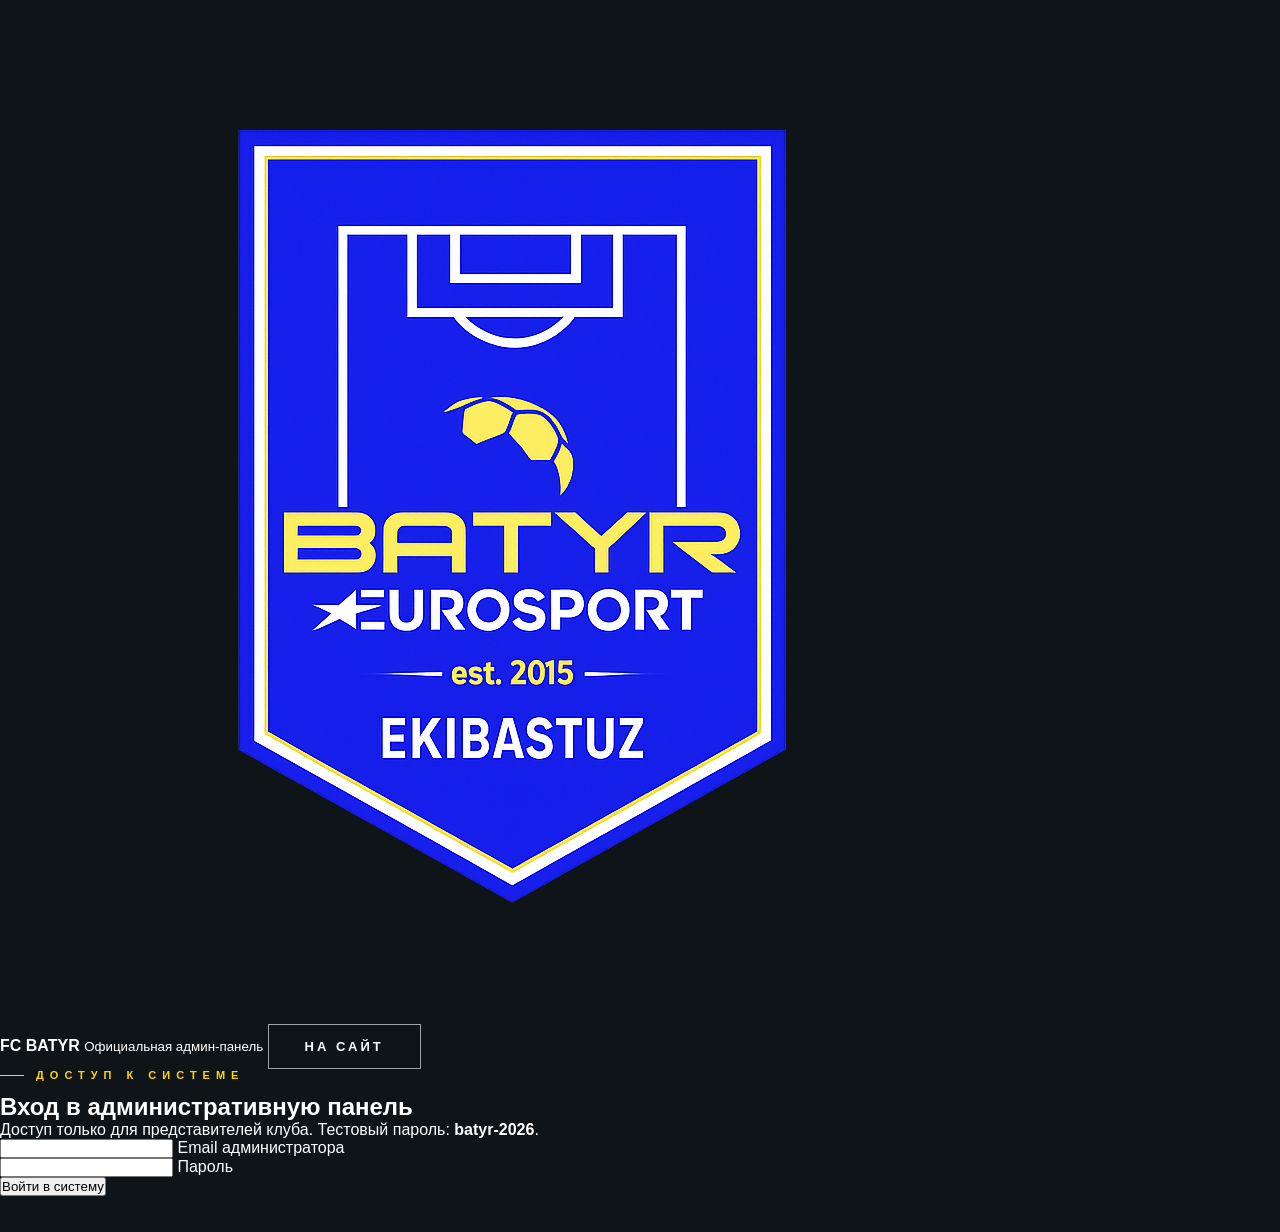
==== admin.html @ 2724ebb9 "Initial commit: FC Batyr website with improved design and admin panel - Added hero section with team" ====
<!DOCTYPE html>
<html lang="ru">
<head>
    <meta charset="UTF-8">
    <meta name="viewport" content="width=device-width, initial-scale=1.0">
    <title>Админ-панель | FC Batyr</title>
    <meta name="robots" content="noindex, nofollow">
    <link rel="preconnect" href="https://fonts.googleapis.com">
    <link rel="preconnect" href="https://fonts.gstatic.com" crossorigin>
    <link href="https://fonts.googleapis.com/css2?family=Inter:wght@400;500;600;700;800&family=Oswald:wght@400;500;600;700&display=swap" rel="stylesheet">
    <link rel="stylesheet" href="style.css">
    <script defer src="app.js"></script>
</head>
<body class="admin-page">
    <header class="admin-top">
        <div class="container admin-top-inner">
            <a class="brand" href="index.html">
                <img class="brand-logo" src="img/logo.png" alt="FC Batyr">
                <span class="brand-text">
                    <strong>FC BATYR</strong>
                    <small>Официальная админ-панель</small>
                </span>
            </a>
            <a class="btn btn-ghost btn-small" href="index.html">На сайт</a>
        </div>
    </header>

    <main class="container admin-shell">
        <section class="panel-card admin-login-card" id="admin-login-block">
            <p class="eyebrow">Доступ к системе</p>
            <h1>Вход в административную панель</h1>
            <p class="muted">Доступ только для представителей клуба. Тестовый пароль: <strong>batyr-2026</strong>.</p>
            <form id="admin-login-form" class="admin-form admin-form--auth">
                <div class="field-floating">
                    <input type="email" id="admin-email" required placeholder=" " autocomplete="email">
                    <label for="admin-email">Email администратора</label>
                    <span class="field-floating__icon" aria-hidden="true"></span>
                </div>
                <div class="field-floating">
                    <input type="password" id="admin-password" required placeholder=" " autocomplete="current-password">
                    <label for="admin-password">Пароль</label>
                </div>
                <button class="btn btn-primary" type="submit">Войти в систему</button>
                <p class="form-status is-error" id="admin-login-error" role="alert"></p>
            </form>
        </section>

        <section id="admin-panel" hidden>
            <div class="panel-card">
                <div class="admin-top-inner">
                    <div>
                        <p class="eyebrow">Управление контентом</p>
                        <h2>Панель управления FC Batyr</h2>
                    </div>
                    <button type="button" class="btn btn-ghost btn-small" id="admin-logout">Выйти</button>
                </div>

                <div class="admin-tabs" role="tablist" aria-label="Разделы панели">
                    <button class="admin-tab is-active" type="button" data-tab-target="tab-club">Клуб</button>
                    <button class="admin-tab" type="button" data-tab-target="tab-coaches">Тренеры</button>
                    <button class="admin-tab" type="button" data-tab-target="tab-trainings">Тренировки</button>
                    <button class="admin-tab" type="button" data-tab-target="tab-messages">Заявки</button>
                </div>
            </div>

            <section id="tab-club" class="admin-tab-panel panel-card">
                <h3>Контент официального сайта</h3>
                <form id="club-form" class="admin-form">
                    <label>
                        Тег в hero
                        <input type="text" name="heroTag" required>
                    </label>
                    <label>
                        Заголовок hero
                        <input type="text" name="heroTitle" required>
                    </label>
                    <label>
                        Подзаголовок hero
                        <textarea name="heroSubtitle" rows="3" required></textarea>
                    </label>
                    <label>
                        Описание клуба
                        <textarea name="clubDescription" rows="4" required></textarea>
                    </label>
                    <label>
                        Телефон
                        <input type="text" name="phone" required>
                    </label>
                    <label>
                        Email
                        <input type="email" name="email" required>
                    </label>
                    <label>
                        Адрес
                        <input type="text" name="address" required>
                    </label>
                    <div class="admin-actions">
                        <button class="btn btn-primary" type="submit">Сохранить изменения</button>
                        <button class="btn btn-danger" id="reset-defaults" type="button">Сбросить к базовым данным</button>
                    </div>
                    <p class="form-status" id="admin-status-club"></p>
                </form>
            </section>

            <section id="tab-coaches" class="admin-tab-panel panel-card" hidden>
                <h3>Управление тренерским штабом</h3>
                <form id="coach-form" class="admin-form">
                    <label>
                        Имя
                        <input type="text" name="name" required>
                    </label>
                    <label>
                        Должность
                        <input type="text" name="role" placeholder="Главный тренер U14">
                    </label>
                    <label>
                        Опыт
                        <input type="text" name="experience" placeholder="Опыт: 9 лет">
                    </label>
                    <label>
                        Лицензия
                        <input type="text" name="license" placeholder="Лицензия: UEFA C">
                    </label>
                    <label>
                        Специализация
                        <input type="text" name="focus" placeholder="Направление: тактическая подготовка">
                    </label>
                    <button class="btn btn-primary" type="submit">Добавить тренера</button>
                    <p class="form-status" id="admin-status-coach"></p>
                </form>
                <div class="admin-list" id="admin-coaches-list"></div>
            </section>

            <section id="tab-trainings" class="admin-tab-panel panel-card" hidden>
                <h3>Управление тренировочными группами</h3>
                <form id="training-form" class="admin-form">
                    <label>
                        Название группы
                        <input type="text" name="title" required>
                    </label>
                    <label>
                        Возраст
                        <input type="text" name="age" placeholder="12-14 лет">
                    </label>
                    <label>
                        Дни
                        <input type="text" name="days" placeholder="Пн / Ср / Пт">
                    </label>
                    <label>
                        Время
                        <input type="text" name="time" placeholder="18:00 - 19:30">
                    </label>
                    <label>
                        Локация
                        <input type="text" name="location" placeholder="Спорткомплекс FC Batyr">
                    </label>
                    <label>
                        Комментарий
                        <input type="text" name="note" placeholder="Цель цикла, акцент или формат">
                    </label>
                    <button class="btn btn-primary" type="submit">Добавить тренировку</button>
                    <p class="form-status" id="admin-status-training"></p>
                </form>
                <div class="admin-list" id="admin-trainings-list"></div>
            </section>

            <section id="tab-messages" class="admin-tab-panel panel-card" hidden>
                <div class="admin-top-inner">
                    <h3>Входящие заявки</h3>
                    <button class="btn btn-danger btn-small" id="clear-messages" type="button">Очистить все заявки</button>
                </div>
                <div class="admin-list" id="admin-messages-list"></div>
            </section>
        </section>
    </main>

    <div id="snackbar-root" aria-live="polite" aria-atomic="true"></div>
</body>
</html>
---- style.css ----
/* =============================================
   FC BATYR — MAIN STYLESHEET v3
   ============================================= */
:root {
  --navy:  #0A2F6F;
  --blue:  #0052CC;
  --red:   #FF2E2E;
  --gold:  #FFD700;
  --white: #ffffff;
  --dark:  #0F1419;
  --card:  #1a2847;
  --ease:  cubic-bezier(.4,0,.2,1);
}

*,*::before,*::after { box-sizing:border-box; margin:0; padding:0; }
html  { scroll-behavior:smooth; }
body  { font-family:'Barlow',sans-serif; background:var(--dark); color:var(--white); overflow-x:hidden; }
a     { color:inherit; text-decoration:none; }
img   { display:block; }

/* ── PRELOADER ── */
#preloader {
  position:fixed; inset:0; z-index:9999;
  background:var(--dark);
  display:flex; align-items:center; justify-content:center;
  flex-direction:column; gap:22px;
  transition:opacity .7s var(--ease), visibility .7s var(--ease);
}
#preloader.hidden { opacity:0; visibility:hidden; pointer-events:none; }
.pre-emblem {
  width:120px; height:120px; border-radius:50%;
  background:var(--navy);
  display:flex; align-items:center; justify-content:center; overflow:hidden;
  animation:emblemPulse 2s ease-in-out infinite;
}
.pre-emblem img { width:100%; height:100%; object-fit:cover; }
.pre-emblem-txt { font-family:'Bebas Neue',sans-serif; font-size:20px; letter-spacing:2px; color:var(--gold); }
@keyframes emblemPulse {
  0%,100% { box-shadow:0 0 0 0 rgba(201,168,76,.4); }
  50%      { box-shadow:0 0 0 18px rgba(201,168,76,0); }
}
.pre-logo { font-family:'Bebas Neue',sans-serif; font-size:46px; letter-spacing:8px; color:var(--white); }
.pre-logo span { color:var(--gold); }
.pre-bar { width:200px; height:2px; background:rgba(255,255,255,.1); border-radius:99px; overflow:hidden; }
.pre-bar-fill {
  height:100%; width:0;
  background:linear-gradient(90deg,var(--blue),var(--gold));
  animation:preload 2s var(--ease) forwards;
}
@keyframes preload { to { width:100%; } }
.pre-label { font-family:'Barlow Condensed',sans-serif; font-size:11px; letter-spacing:5px; text-transform:uppercase; color:rgba(255,255,255,.4); }

/* ── PARTICLES ── */
#particles { position:fixed; inset:0; z-index:1; pointer-events:none; overflow:hidden; }
.particle {
  position:absolute; bottom:-10vh;
  width:var(--s,4px); height:var(--s,4px); border-radius:50%;
  background:radial-gradient(circle,rgba(255,255,255,.9) 0%,rgba(201,168,76,.6) 50%,transparent 72%);
  opacity:var(--o,.1); animation:rise var(--d,12s) linear var(--dl,0s) infinite;
}
@keyframes rise {
  0%   { transform:translateY(0) scale(.9); }
  50%  { transform:translateY(-55vh) scale(1); }
  100% { transform:translateY(-115vh) scale(.9); opacity:0; }
}

/* ── HEADER ── */
.site-header {
  position:fixed; top:0; left:0; right:0; height:68px; z-index:200;
  transition:transform .45s var(--ease), background .3s ease, box-shadow .3s ease;
}
.site-header.scrolled {
  background:rgba(4,7,22,.96);
  backdrop-filter:blur(20px);
  box-shadow:0 2px 30px rgba(0,0,0,.6);
  border-bottom:1px solid rgba(201,168,76,.1);
}
.site-header.hide-up { transform:translateY(-100%); }

.header-inner {
  display:flex; align-items:center; justify-content:space-between;
  height:100%; padding:0 clamp(16px,4vw,44px);
}
.header-left { display:flex; align-items:center; gap:14px; }
.header-logo-link { display:flex; align-items:center; gap:12px; }
.header-emblem {
  width:56px; height:56px; border-radius:50%;
  overflow:hidden; flex-shrink:0;
  box-shadow:0 4px 12px rgba(0,0,0,.4);
}
.header-emblem img { width:100%; height:100%; object-fit:cover; }
.header-brand { font-family:'Bebas Neue',sans-serif; font-size:22px; letter-spacing:4px; color:var(--white); }
.header-brand span { color:var(--gold); }

.burger {
  width:44px; height:44px; background:none; border:none;
  cursor:pointer; display:flex; flex-direction:column;
  justify-content:center; gap:6px; padding:0;
}
.burger-line {
  width:28px; height:2.5px; border-radius:99px; background:var(--white);
  transition:transform .35s var(--ease), opacity .3s ease, width .3s ease;
}
.burger.open .burger-line:nth-child(1) { transform:translateY(8.5px) rotate(45deg); }
.burger.open .burger-line:nth-child(2) { opacity:0; width:0; }
.burger.open .burger-line:nth-child(3) { transform:translateY(-8.5px) rotate(-45deg); }

/* ── SLIDE NAV ── */
.slide-nav {
  position:fixed; top:0; left:0;
  width:min(380px,88vw); height:100vh;
  background:#0a1428;
  border-right:1px solid rgba(255,215,0,.12);
  z-index:199;
  transform:translateX(-110%);
  transition:transform .42s var(--ease);
  display:flex; flex-direction:column; overflow:hidden;
}
.slide-nav.open { transform:translateX(0); }

.slide-nav-head {
  padding:86px 32px 22px;
  border-bottom:1px solid rgba(255,255,255,.05);
  flex-shrink:0; display:flex; align-items:center; gap:14px;
}
.slide-nav-logo-img {
  width:46px; height:46px; border-radius:50%;
  border:1.5px solid var(--gold); overflow:hidden;
  background:var(--navy); flex-shrink:0;
}
.slide-nav-logo-img img { width:100%; height:100%; object-fit:cover; }
.slide-nav-title { font-family:'Bebas Neue',sans-serif; font-size:24px; letter-spacing:4px; color:var(--white); }
.slide-nav-title span { color:var(--gold); }
.slide-nav-sub { font-family:'Barlow Condensed',sans-serif; font-size:10px; letter-spacing:3px; text-transform:uppercase; color:rgba(255,255,255,.3); margin-top:2px; }

.slide-nav-list { list-style:none; padding:12px 0; flex:1; overflow-y:auto; }
.slide-nav-list li a {
  display:flex; align-items:center; justify-content:space-between;
  padding:14px 32px;
  font-family:'Barlow Condensed',sans-serif; font-size:19px; font-weight:700;
  letter-spacing:3px; text-transform:uppercase;
  color:rgba(255,255,255,.55);
  border-left:3px solid transparent;
  transition:color .2s, border-color .2s, background .2s;
}
.slide-nav-list li a:hover { color:var(--white); border-left-color:var(--gold); background:rgba(255,215,0,.05); }
.nav-arr { font-size:13px; opacity:.4; transition:transform .2s, opacity .2s; }
.slide-nav-list li a:hover .nav-arr { transform:translateX(5px); opacity:.9; }

.slide-nav-footer {
  padding:20px 32px calc(20px + env(safe-area-inset-bottom,0px));
  border-top:1px solid rgba(255,255,255,.05);
  display:flex; flex-direction:column; gap:10px; flex-shrink:0;
}
.slide-nav-cta {
  display:block; padding:14px; text-align:center;
  font-family:'Barlow Condensed',sans-serif; font-size:13px; font-weight:700;
  letter-spacing:3px; text-transform:uppercase;
  transition:opacity .2s, transform .15s;
}
.slide-nav-cta:hover { opacity:.85; transform:translateY(-1px); }
.slide-nav-cta.primary { background:var(--red); color:var(--white); }
.slide-nav-cta.outline { border:1px solid rgba(255,255,255,.22); color:rgba(255,255,255,.7); }

.nav-overlay {
  position:fixed; inset:0; z-index:198;
  background:rgba(0,0,0,.72); opacity:0; visibility:hidden;
  transition:opacity .42s ease, visibility .42s ease;
  backdrop-filter:blur(4px);
}
.nav-overlay.open { opacity:1; visibility:visible; }

/* ── HERO ── */
.hero { position:relative; height:100vh; min-height:640px; display:flex; align-items:flex-end; overflow:hidden; }
.hero-media { position:absolute; inset:0; z-index:0; }
.hero-media img {
  width:100%; height:100%; object-fit:cover; object-position:center 25%;
  animation:heroZoom 18s ease-out forwards;
}
@keyframes heroZoom { from{transform:scale(1.08)} to{transform:scale(1)} }
.hero-media::after {
  content:''; position:absolute; inset:0;
  background:
    linear-gradient(to right,rgba(2,5,20,.94) 0%,rgba(2,5,20,.65) 40%,rgba(2,5,20,.08) 100%),
    linear-gradient(to top,rgba(2,5,20,.92) 0%,transparent 55%);
}
.hero-content {
  position:relative; z-index:2;
  padding:0 clamp(22px,5vw,80px) clamp(70px,8vh,110px); max-width:860px;
}
.hero-eyebrow {
  font-family:'Barlow Condensed',sans-serif; font-size:12px; font-weight:700;
  letter-spacing:6px; text-transform:uppercase; color:var(--gold);
  margin-bottom:20px; opacity:0; animation:fadeUp .7s .3s forwards;
  display:flex; align-items:center; gap:14px;
}
.hero-eyebrow::before { content:''; width:30px; height:1px; background:var(--gold); }
.hero-title {
  font-family:'Bebas Neue',sans-serif;
  font-size:clamp(58px,10.5vw,116px); line-height:.92; letter-spacing:2px; color:var(--white);
  margin-bottom:24px; opacity:0; animation:fadeUp .85s .5s forwards;
}
.hero-title em { color:var(--gold); font-style:normal; }
.hero-sub {
  font-size:clamp(14px,1.6vw,17px); font-weight:300; line-height:1.7;
  color:rgba(255,255,255,.85); max-width:500px; margin-bottom:36px;
  opacity:0; animation:fadeUp .85s .7s forwards;
}
.hero-badges { display:flex; flex-wrap:wrap; gap:8px; margin-bottom:34px; opacity:0; animation:fadeUp .85s .85s forwards; }
.hero-badge { font-family:'Barlow Condensed',sans-serif; font-size:10px; font-weight:700; letter-spacing:3px; text-transform:uppercase; padding:6px 14px; border:1px solid rgba(255,255,255,.28); color:rgba(255,255,255,.75); }
.hero-badge.gold { border-color:rgba(201,168,76,.6); color:var(--gold); }
.hero-actions { display:flex; flex-wrap:wrap; gap:14px; opacity:0; animation:fadeUp .85s 1s forwards; }

.btn-red {
  padding:15px 36px;
  font-family:'Barlow Condensed',sans-serif; font-size:13px; font-weight:700;
  letter-spacing:3px; text-transform:uppercase;
  background:var(--red); color:var(--white); border:none; cursor:pointer;
  clip-path:polygon(9px 0%,100% 0%,calc(100% - 9px) 100%,0% 100%);
  transition:opacity .2s,transform .2s; display:inline-block;
}
.btn-red:hover { opacity:.88; transform:translateY(-2px); }
.btn-ghost {
  padding:14px 36px;
  font-family:'Barlow Condensed',sans-serif; font-size:13px; font-weight:700;
  letter-spacing:3px; text-transform:uppercase;
  border:1.5px solid rgba(255,255,255,.6); color:var(--white);
  background:transparent; cursor:pointer; display:inline-block;
  transition:border-color .2s,background .2s,transform .2s;
}
.btn-ghost:hover { border-color:var(--white); background:rgba(255,255,255,.07); transform:translateY(-2px); }

.hero-scroll {
  position:absolute; right:40px; bottom:52px; z-index:3;
  writing-mode:vertical-rl; font-family:'Barlow Condensed',sans-serif;
  font-size:10px; font-weight:700; letter-spacing:5px; text-transform:uppercase;
  color:rgba(255,255,255,.22); display:flex; align-items:center; gap:12px;
  animation:scrollBounce 3s ease-in-out infinite;
}
.hero-scroll::before { content:''; width:1px; height:48px; background:linear-gradient(to bottom,transparent,rgba(255,255,255,.22)); }
@keyframes scrollBounce { 0%,100%{transform:translateY(0)} 50%{transform:translateY(9px)} }
.hero-line { position:absolute; right:0; top:0; bottom:0; width:3px; z-index:3; background:linear-gradient(to bottom,transparent 5%,var(--gold) 50%,transparent 95%); opacity:.28; }
@keyframes fadeUp { from{opacity:0;transform:translateY(32px)} to{opacity:1;transform:translateY(0)} }

/* ── TICKER ── */
.ticker-wrap { background:var(--blue); overflow:hidden; height:46px; display:flex; align-items:center; position:relative; z-index:5; }
.ticker-label { flex-shrink:0; background:var(--red); padding:0 24px; height:100%; display:flex; align-items:center; font-family:'Barlow Condensed',sans-serif; font-size:11px; font-weight:700; letter-spacing:4px; text-transform:uppercase; color:var(--white); white-space:nowrap; }
.ticker-inner { overflow:hidden; flex:1; display:flex; }
.ticker-track { display:flex; gap:64px; animation:ticker 34s linear infinite; white-space:nowrap; }
.ticker-item { font-family:'Barlow Condensed',sans-serif; font-size:13px; font-weight:600; letter-spacing:2px; text-transform:uppercase; color:rgba(255,255,255,.75); }
.ticker-item::before { content:'◆  '; color:var(--gold); }
@keyframes ticker { 0%{transform:translateX(0)} 100%{transform:translateX(-50%)} }

/* ── SECTION SHARED ── */
.section { padding:clamp(64px,9vh,112px) clamp(22px,5vw,76px); }
.eyebrow { font-family:'Barlow Condensed',sans-serif; font-size:11px; font-weight:700; letter-spacing:6px; text-transform:uppercase; color:var(--gold); margin-bottom:12px; display:flex; align-items:center; gap:12px; }
.eyebrow::before { content:''; width:24px; height:1px; background:var(--gold); }
.section-title { font-family:'Bebas Neue',sans-serif; font-size:clamp(40px,5.5vw,68px); letter-spacing:2px; line-height:1; color:var(--white); }
.sec-head { display:flex; align-items:flex-end; justify-content:space-between; margin-bottom:44px; flex-wrap:wrap; gap:16px; }
.see-all { font-family:'Barlow Condensed',sans-serif; font-size:12px; font-weight:700; letter-spacing:3px; text-transform:uppercase; color:var(--gold); border-bottom:1px solid transparent; transition:border-color .2s; }
.see-all:hover { border-bottom-color:var(--gold); }

/* Reveal */
[data-reveal] { opacity:0; transform:translateY(32px); transition:opacity .8s var(--ease), transform .8s var(--ease); }
[data-reveal].visible { opacity:1; transform:none; }
[data-reveal][data-dir=left]  { transform:translateX(-44px) translateY(0); }
[data-reveal][data-dir=right] { transform:translateX(44px) translateY(0); }
[data-reveal][data-dir=left].visible, [data-reveal][data-dir=right].visible { transform:translateX(0); }
[data-reveal][data-dir=scale] { transform:scale(.9); }
[data-reveal][data-dir=scale].visible { transform:scale(1); }
[data-reveal][data-delay="1"] { transition-delay:.12s; }
[data-reveal][data-delay="2"] { transition-delay:.24s; }
[data-reveal][data-delay="3"] { transition-delay:.36s; }
[data-reveal][data-delay="4"] { transition-delay:.48s; }

/* ── ABOUT CLUB ── */
.about-section { background:#0a1428; }
.about-grid { display:grid; grid-template-columns:1fr 1fr; gap:3px; }
@media(max-width:800px){ .about-grid { grid-template-columns:1fr; } }
.about-text { background:var(--card); padding:clamp(36px,5vw,64px); display:flex; flex-direction:column; justify-content:center; }
.about-text p { font-size:15px; font-weight:300; line-height:1.8; color:rgba(255,255,255,.62); margin-bottom:32px; }
.about-facts { display:grid; grid-template-columns:1fr 1fr; gap:2px; }
.about-fact { background:rgba(255,255,255,.03); border:1px solid rgba(255,215,0,.08); padding:22px; text-align:center; transition:border-color .3s; }
.about-fact:hover { border-color:rgba(255,215,0,.3); }
.about-fact-num { font-family:'Bebas Neue',sans-serif; font-size:44px; color:var(--gold); line-height:1; display:block; }
.about-fact-lbl { font-family:'Barlow Condensed',sans-serif; font-size:10px; font-weight:700; letter-spacing:3px; text-transform:uppercase; color:rgba(255,255,255,.38); margin-top:6px; }
.about-visual { position:relative; overflow:hidden; min-height:420px; }
.about-visual img { width:100%; height:100%; object-fit:cover; transition:transform .6s ease; }
.about-visual:hover img { transform:scale(1.04); }
.about-visual::after { content:''; position:absolute; inset:0; background:linear-gradient(to top,rgba(0,0,0,.6) 0%,transparent 55%); }
.about-badge { position:absolute; bottom:24px; left:24px; z-index:1; background:rgba(255,215,0,.12); border:1px solid rgba(255,215,0,.4); backdrop-filter:blur(8px); padding:12px 20px; font-family:'Barlow Condensed',sans-serif; font-size:13px; font-weight:700; letter-spacing:2px; text-transform:uppercase; color:var(--gold); }

/* ── TRAINING GROUPS ── */
.training-section { background:var(--dark); }
.training-grid { display:grid; grid-template-columns:repeat(4,1fr); gap:2px; }
@media(max-width:1000px){ .training-grid { grid-template-columns:repeat(2,1fr); } }
@media(max-width:560px)  { .training-grid { grid-template-columns:1fr; } }
.training-card { background:var(--card); border:1px solid rgba(255,215,0,.05); padding:36px 28px; position:relative; overflow:hidden; transition:border-color .3s,transform .3s,background .3s; }
.training-card:hover { border-color:rgba(255,215,0,.3); transform:translateY(-5px); background:#131d3a; }
.training-card::before { content:''; position:absolute; top:0; left:0; right:0; height:3px; background:linear-gradient(90deg,var(--blue),var(--gold)); transform:scaleX(0); transform-origin:left; transition:transform .4s var(--ease); }
.training-card:hover::before { transform:scaleX(1); }
.t-age { font-family:'Bebas Neue',sans-serif; font-size:54px; color:var(--gold); line-height:1; margin-bottom:6px; }
.t-name { font-family:'Barlow Condensed',sans-serif; font-size:12px; font-weight:700; letter-spacing:3px; text-transform:uppercase; color:rgba(255,255,255,.45); margin-bottom:18px; }
.t-desc { font-size:13px; font-weight:300; line-height:1.75; color:rgba(255,255,255,.58); margin-bottom:20px; }
.t-location { font-size:12px; font-weight:300; color:rgba(255,255,255,.3); margin-bottom:20px; display:flex; align-items:center; gap:7px; }
.t-location::before { content:''; width:6px; height:6px; border-radius:50%; background:var(--gold); flex-shrink:0; }
.t-enroll { display:inline-block; font-family:'Barlow Condensed',sans-serif; font-size:11px; font-weight:700; letter-spacing:3px; text-transform:uppercase; color:var(--gold); border-bottom:1px solid rgba(255,215,0,.4); transition:border-color .2s; cursor:pointer; background:none; border-top:none; border-left:none; border-right:none; }
.training-card:hover .t-enroll { border-bottom-color:var(--gold); }

/* ── STATS ── */
.stats-bar { background:var(--red); display:grid; grid-template-columns:repeat(4,1fr); }
@media(max-width:600px){ .stats-bar { grid-template-columns:repeat(2,1fr); } }
.stat-item { padding:38px 20px; text-align:center; border:1px solid rgba(255,255,255,.08); }
.stat-num { font-family:'Bebas Neue',sans-serif; font-size:66px; line-height:1; color:var(--white); display:block; }
.stat-lbl { font-family:'Barlow Condensed',sans-serif; font-size:11px; font-weight:600; letter-spacing:3px; text-transform:uppercase; color:rgba(255,255,255,.6); margin-top:7px; }

/* ── GALLERY ── */
.gallery-section { background:#0a1428; }
.gallery-grid { display:grid; grid-template-columns:repeat(3,1fr); grid-template-rows:260px 260px; gap:3px; }
.gallery-item:first-child { grid-row:1/3; }
@media(max-width:760px){ .gallery-grid { grid-template-columns:repeat(2,1fr); grid-template-rows:auto; } .gallery-item:first-child { grid-row:auto; } }
@media(max-width:480px){ .gallery-grid { grid-template-columns:1fr; } }
.gallery-item { position:relative; overflow:hidden; cursor:pointer; }
.gallery-item img { width:100%; height:100%; object-fit:cover; transition:transform .6s ease,filter .4s; }
.gallery-item:hover img { transform:scale(1.07); filter:brightness(.75); }
.gallery-cap { position:absolute; inset:0; background:rgba(0,0,10,.5); display:flex; align-items:center; justify-content:center; opacity:0; transition:opacity .35s; }
.gallery-item:hover .gallery-cap { opacity:1; }
.gallery-cap span { font-family:'Barlow Condensed',sans-serif; font-size:14px; font-weight:700; letter-spacing:4px; text-transform:uppercase; }

/* ── QUALITY ── */
.quality-section { background:linear-gradient(160deg,#0a1428 0%,#050f25 100%); position:relative; overflow:hidden; }
.quality-section::before { content:''; position:absolute; right:-120px; top:-120px; width:680px; height:680px; border-radius:50%; background:radial-gradient(circle,rgba(255,215,0,.04) 0%,transparent 70%); pointer-events:none; }
.quality-grid { display:grid; grid-template-columns:repeat(2,1fr); gap:2px; position:relative; z-index:1; }
@media(max-width:760px){ .quality-grid { grid-template-columns:1fr; } }
.quality-card { background:rgba(255,255,255,.025); border:1px solid rgba(255,215,0,.08); padding:44px 38px; display:flex; gap:26px; transition:border-color .3s,background .3s,transform .3s; }
.quality-card:hover { border-color:rgba(255,215,0,.35); background:rgba(255,215,0,.03); transform:translateY(-3px); }
.quality-icon { width:52px; height:52px; flex-shrink:0; background:rgba(255,215,0,.09); border:1px solid rgba(255,215,0,.18); display:flex; align-items:center; justify-content:center; font-size:22px; }
.quality-title { font-family:'Barlow Condensed',sans-serif; font-size:19px; font-weight:700; text-transform:uppercase; letter-spacing:1px; color:var(--white); margin-bottom:10px; }
.quality-desc { font-size:14px; font-weight:300; line-height:1.75; color:rgba(255,255,255,.48); }

/* ── CONTACT / FORM ── */
.contact-section { background:var(--dark); }
.contact-wrap { display:grid; grid-template-columns:380px 1fr; gap:3px; }
@media(max-width:900px){ .contact-wrap { grid-template-columns:1fr; } }
.contact-info { background:var(--card); padding:clamp(36px,5vw,60px); display:flex; flex-direction:column; }
.contact-info h3 { font-family:'Bebas Neue',sans-serif; font-size:36px; letter-spacing:2px; margin-bottom:14px; }
.contact-info p { font-size:14px; font-weight:300; line-height:1.8; color:rgba(255,255,255,.5); margin-bottom:32px; }
.contact-items { display:flex; flex-direction:column; gap:2px; }
.contact-item { background:rgba(255,255,255,.03); border:1px solid rgba(255,255,255,.06); padding:16px 20px; display:grid; gap:5px; transition:border-color .2s; }
.contact-item:hover { border-color:rgba(255,215,0,.2); }
.c-label { font-family:'Barlow Condensed',sans-serif; font-size:10px; font-weight:700; letter-spacing:4px; text-transform:uppercase; color:var(--gold); }
.c-val { font-size:14px; color:var(--white); font-weight:300; }
.c-val a { color:var(--gold); transition:opacity .2s; }
.c-val a:hover { opacity:.7; }

.contact-form-block { background:#0b1020; padding:clamp(36px,5vw,60px); }
.contact-form-block h3 { font-family:'Bebas Neue',sans-serif; font-size:36px; letter-spacing:2px; margin-bottom:30px; }

.form-grid { display:flex; flex-direction:column; gap:18px; }
.form-row2 { display:grid; grid-template-columns:1fr 1fr; gap:18px; }
@media(max-width:480px){ .form-row2 { grid-template-columns:1fr; } }

.field { display:flex; flex-direction:column; gap:8px; }
.field label { font-family:'Barlow Condensed',sans-serif; font-size:11px; font-weight:700; letter-spacing:4px; text-transform:uppercase; color:rgba(255,255,255,.4); }
.field input, .field select, .field textarea {
  background:rgba(255,255,255,.04); border:1px solid rgba(255,255,255,.09);
  color:var(--white); padding:14px 18px;
  font-family:'Barlow',sans-serif; font-size:14px; border-radius:0; outline:none;
  transition:border-color .25s, background .25s, box-shadow .25s;
  -webkit-appearance:none; appearance:none; width:100%;
}
.field select { background-image:url("data:image/svg+xml,%3Csvg xmlns='http://www.w3.org/2000/svg' width='12' height='8' viewBox='0 0 12 8'%3E%3Cpath d='M1 1l5 5 5-5' stroke='rgba(255,215,0,0.6)' stroke-width='1.5' fill='none'/%3E%3C/svg%3E"); background-repeat:no-repeat; background-position:right 16px center; padding-right:44px; cursor:pointer; }
.field select option { background:#131d3a; color:#fff; }
.field input:focus, .field select:focus, .field textarea:focus { border-color:rgba(255,215,0,.55); background:rgba(255,255,255,.07); box-shadow:0 0 0 3px rgba(255,215,0,.1); }
.field input::placeholder, .field textarea::placeholder { color:rgba(255,255,255,.18); }
.field textarea { resize:vertical; min-height:140px; }

.field.valid input, .field.valid select, .field.valid textarea { border-color:rgba(72,199,142,.5); }
.field.invalid input, .field.invalid select, .field.invalid textarea { border-color:rgba(225,6,0,.5); box-shadow:0 0 0 3px rgba(225,6,0,.08); }
.field-error { font-size:11px; color:#ff6b6b; display:none; letter-spacing:.5px; margin-top:-4px; }
.field.invalid .field-error { display:block; }

.submit-btn {
  width:100%; padding:18px; cursor:pointer; border:none;
  font-family:'Barlow Condensed',sans-serif; font-size:14px; font-weight:700;
  letter-spacing:4px; text-transform:uppercase;
  background:var(--blue); color:var(--white);
  transition:background .25s, transform .2s; position:relative; overflow:hidden;
}
.submit-btn::after { content:''; position:absolute; inset:0; background:linear-gradient(90deg,transparent,rgba(255,255,255,.1),transparent); transform:translateX(-100%); transition:transform .7s ease; }
.submit-btn:hover::after { transform:translateX(100%); }
.submit-btn:hover { background:var(--red); transform:translateY(-2px); }
.submit-btn:disabled { opacity:.5; cursor:not-allowed; transform:none; }
.form-status { margin-top:14px; font-size:13px; min-height:22px; text-align:center; font-family:'Barlow Condensed',sans-serif; letter-spacing:1px; }
.form-status.ok  { color:#48c78e; }
.form-status.err { color:#ff6b6b; }

/* ── FOOTER ── */
.site-footer { background:#030611; border-top:2px solid rgba(201,168,76,.25); padding:clamp(50px,7vw,80px) clamp(22px,5vw,76px) 30px; }
.footer-top { display:grid; grid-template-columns:240px 1fr 1fr 1fr; gap:50px; margin-bottom:50px; }
@media(max-width:900px){ .footer-top { grid-template-columns:1fr 1fr; gap:36px; } }
@media(max-width:480px){ .footer-top { grid-template-columns:1fr; } }
.footer-brand { display:flex; flex-direction:column; gap:16px; }
.footer-emblem { width:64px; height:64px; border-radius:50%; background:var(--navy); border:2px solid var(--gold); display:flex; align-items:center; justify-content:center; overflow:hidden; }
.footer-emblem img { width:100%; height:100%; object-fit:cover; }
.footer-emblem-txt { font-family:'Bebas Neue',sans-serif; font-size:18px; color:var(--gold); letter-spacing:1px; }
.footer-tagline { font-size:13px; font-weight:300; line-height:1.7; color:rgba(255,255,255,.26); }
.footer-col-title { font-family:'Barlow Condensed',sans-serif; font-size:11px; font-weight:700; letter-spacing:5px; text-transform:uppercase; color:var(--gold); margin-bottom:20px; }
.footer-links { list-style:none; display:flex; flex-direction:column; gap:11px; }
.footer-links a { font-size:13px; font-weight:300; color:rgba(255,255,255,.36); transition:color .2s; }
.footer-links a:hover { color:var(--white); }
.footer-bottom { display:flex; align-items:center; justify-content:space-between; padding-top:28px; border-top:1px solid rgba(255,255,255,.05); flex-wrap:wrap; gap:12px; }
.footer-copy { font-size:12px; font-weight:300; color:rgba(255,255,255,.22); }
.social-links { display:flex; gap:10px; }
.social-link { width:36px; height:36px; border:1px solid rgba(255,255,255,.12); display:flex; align-items:center; justify-content:center; font-family:'Barlow Condensed',sans-serif; font-size:11px; font-weight:700; color:rgba(255,255,255,.36); transition:border-color .2s,color .2s; }
.social-link:hover { border-color:var(--gold); color:var(--gold); }

/* ── SNACKBAR ── */
#snackbar-root { position:fixed; bottom:24px; left:50%; transform:translateX(-50%); z-index:9998; display:flex; flex-direction:column; gap:8px; align-items:center; }
.snackbar { background:rgba(4,9,28,.97); color:var(--white); border:1px solid rgba(201,168,76,.3); padding:13px 26px; font-size:14px; animation:snackIn .25s ease forwards; white-space:nowrap; }
@keyframes snackIn { from{opacity:0;transform:translateY(16px)} to{opacity:1;transform:translateY(0)} }

/* ── SUB-PAGE SHARED ── */
.subpage-hero { padding:140px clamp(22px,5vw,76px) 80px; background:linear-gradient(160deg,#040c20 0%,#001035 100%); position:relative; overflow:hidden; }
.subpage-hero::after { content:''; position:absolute; right:-100px; bottom:-100px; width:500px; height:500px; border-radius:50%; background:radial-gradient(circle,rgba(201,168,76,.06) 0%,transparent 70%); pointer-events:none; }
.subpage-hero h1 { font-family:'Bebas Neue',sans-serif; font-size:clamp(48px,8vw,90px); letter-spacing:2px; color:var(--white); }
.subpage-hero h1 em { color:var(--gold); font-style:normal; }
.subpage-hero p { font-size:15px; font-weight:300; color:rgba(255,255,255,.55); line-height:1.75; max-width:580px; margin-top:16px; }
.back-link { display:inline-flex; align-items:center; gap:10px; font-family:'Barlow Condensed',sans-serif; font-size:12px; font-weight:700; letter-spacing:3px; text-transform:uppercase; color:var(--gold); margin-bottom:32px; transition:gap .2s; }
.back-link:hover { gap:14px; }
.back-link::before { content:'←'; }
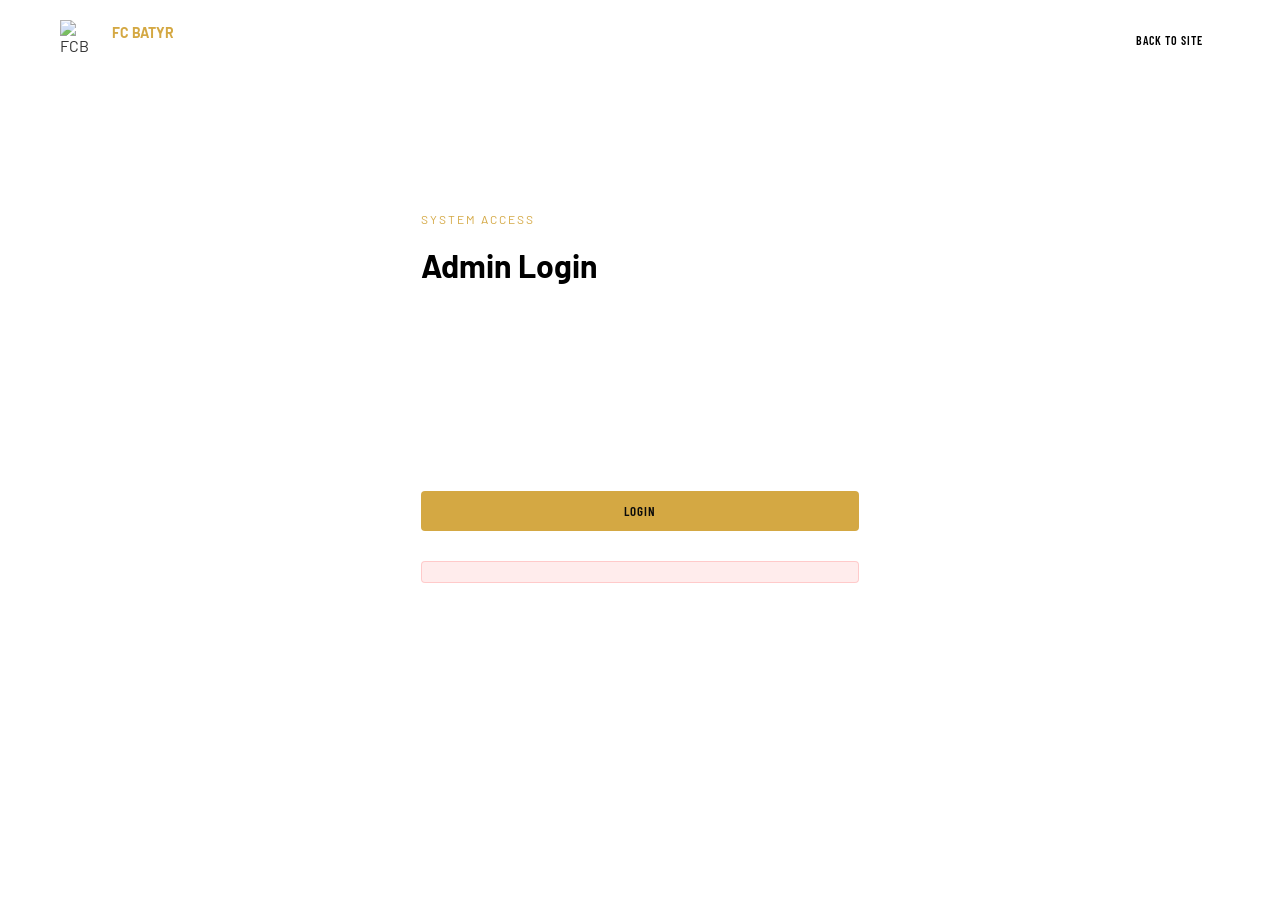
==== commit 36ccaf0a: "Translate website to Russian: All pages and content converted to Russian language with premium desig" ====
--- a/admin.html
+++ b/admin.html
@@ -3,44 +3,103 @@
 <head>
     <meta charset="UTF-8">
     <meta name="viewport" content="width=device-width, initial-scale=1.0">
-    <title>Админ-панель | FC Batyr</title>
+    <title>Admin Panel · FC Batyr</title>
     <meta name="robots" content="noindex, nofollow">
     <link rel="preconnect" href="https://fonts.googleapis.com">
-    <link rel="preconnect" href="https://fonts.gstatic.com" crossorigin>
-    <link href="https://fonts.googleapis.com/css2?family=Inter:wght@400;500;600;700;800&family=Oswald:wght@400;500;600;700&display=swap" rel="stylesheet">
+    <link href="https://fonts.googleapis.com/css2?family=Bebas+Neue&family=Barlow:wght@300;400;600;700&family=Barlow+Condensed:wght@400;600;700;800&display=swap" rel="stylesheet">
     <link rel="stylesheet" href="style.css">
+    <style>
+      .admin-page { background: var(--bg); color: var(--text-primary); }
+      .admin-top { background: var(--card); border-bottom: 1px solid rgba(255,255,255,.1); padding: 20px 0; }
+      .admin-top-inner { display: flex; justify-content: space-between; align-items: center; max-width: 1200px; margin: 0 auto; padding: 0 20px; }
+      .brand { display: flex; align-items: center; gap: 12px; text-decoration: none; }
+      .brand-logo { width: 40px; height: 40px; }
+      .brand-text { display: flex; flex-direction: column; gap: 2px; }
+      .brand-text strong { font-size: 14px; color: var(--gold); }
+      .brand-text small { font-size: 11px; color: rgba(255,255,255,.5); }
+      .container { max-width: 1200px; margin: 0 auto; padding: 0 20px; }
+      .admin-shell { padding: 40px 0; }
+      .panel-card { background: var(--card); border: 1px solid rgba(255,255,255,.05); border-radius: 8px; padding: 30px; margin-bottom: 30px; }
+      .admin-login-card { max-width: 500px; margin: 60px auto 0; }
+      .admin-login-card h1 { font-size: 32px; margin: 20px 0; color: var(--text-primary); }
+      .admin-form { display: flex; flex-direction: column; gap: 20px; margin-top: 30px; }
+      .field-floating { position: relative; }
+      .field-floating input { width: 100%; padding: 12px 0; background: transparent; border: none; border-bottom: 1px solid rgba(255,255,255,.2); color: var(--text-primary); font-size: 14px; transition: border-color .2s; }
+      .field-floating input:focus { outline: none; border-bottom-color: var(--gold); }
+      .field-floating label { position: absolute; top: 12px; left: 0; font-size: 12px; color: rgba(255,255,255,.5); transition: all .2s; text-transform: uppercase; letter-spacing: 1px; }
+      .field-floating input:placeholder-shown { padding-top: 20px; }
+      .field-floating input:not(:placeholder-shown) ~ label,
+      .field-floating input:focus ~ label { top: -20px; font-size: 11px; }
+      .admin-tabs { display: flex; gap: 10px; margin-top: 20px; border-bottom: 1px solid rgba(255,255,255,.1); }
+      .admin-tab { background: transparent; border: none; color: rgba(255,255,255,.5); padding: 10px 15px; cursor: pointer; text-transform: uppercase; font-size: 12px; font-weight: 600; letter-spacing: 1px; transition: all .2s; border-bottom: 2px solid transparent; }
+      .admin-tab.is-active { color: var(--gold); border-bottom-color: var(--gold); }
+      .admin-tab-panel { margin-top: 30px; }
+      .admin-list { margin-top: 20px; }
+      .admin-item { background: rgba(212,168,67,.05); border: 1px solid rgba(212,168,67,.1); border-radius: 6px; padding: 15px; margin-bottom: 10px; display: flex; justify-content: space-between; align-items: center; }
+      .admin-item-content { flex: 1; }
+      .admin-item-title { font-weight: 600; color: var(--gold); }
+      .admin-item-meta { font-size: 13px; color: rgba(255,255,255,.5); margin-top: 4px; }
+      .btn { padding: 12px 24px; border: none; border-radius: 4px; font-size: 13px; font-weight: 600; cursor: pointer; text-transform: uppercase; letter-spacing: 1px; transition: all .2s; }
+      .btn-primary { background: var(--gold); color: #0a0a0a; }
+      .btn-primary:hover { background: #e8c96a; }
+      .btn-ghost { background: transparent; border: 1px solid rgba(255,255,255,.2); color: var(--text-primary); }
+      .btn-ghost:hover { border-color: var(--gold); color: var(--gold); }
+      .btn-danger { background: #ff4444; color: white; }
+      .btn-danger:hover { background: #ff6666; }
+      .btn-small { padding: 8px 16px; font-size: 12px; }
+      .form-status { margin-top: 10px; padding: 10px; border-radius: 4px; display: none; }
+      .form-status.is-success { display: block; background: rgba(76,186,55,.1); color: #4cba37; border: 1px solid rgba(76,186,55,.2); }
+      .form-status.is-error { display: block; background: rgba(255,68,68,.1); color: #ff4444; border: 1px solid rgba(255,68,68,.2); }
+      h2 { font-size: 24px; margin: 10px 0 0 0; }
+      h3 { font-size: 18px; margin: 0 0 20px 0; }
+      .eyebrow { font-size: 12px; text-transform: uppercase; letter-spacing: 2px; color: var(--gold); margin: 0; }
+      .muted { color: rgba(255,255,255,.5); }
+      .admin-actions { display: flex; gap: 10px; }
+      label { display: block; margin-bottom: 5px; font-size: 13px; font-weight: 600; }
+      input[type="text"],
+      input[type="email"],
+      input[type="password"],
+      textarea,
+      select { width: 100%; padding: 10px; background: var(--bg); border: 1px solid rgba(255,255,255,.1); border-radius: 4px; color: var(--text-primary); font-family: inherit; }
+      input:focus, textarea:focus, select:focus { outline: none; border-color: var(--gold); }
+      textarea { resize: vertical; }
+      @media (max-width: 768px) {
+        .admin-top-inner { flex-direction: column; gap: 15px; }
+        .admin-shell { padding: 20px 0; }
+        .panel-card { padding: 20px; }
+      }
+    </style>
     <script defer src="app.js"></script>
 </head>
 <body class="admin-page">
     <header class="admin-top">
-        <div class="container admin-top-inner">
+        <div class="admin-top-inner">
             <a class="brand" href="index.html">
-                <img class="brand-logo" src="img/logo.png" alt="FC Batyr">
+                <img class="brand-logo" src="logo.png" alt="FCB" style="opacity: 0.8;">
                 <span class="brand-text">
                     <strong>FC BATYR</strong>
-                    <small>Официальная админ-панель</small>
+                    <small>Admin Panel</small>
                 </span>
             </a>
-            <a class="btn btn-ghost btn-small" href="index.html">На сайт</a>
+            <a class="btn btn-ghost btn-small" href="index.html">Back to Site</a>
         </div>
     </header>
 
     <main class="container admin-shell">
         <section class="panel-card admin-login-card" id="admin-login-block">
-            <p class="eyebrow">Доступ к системе</p>
-            <h1>Вход в административную панель</h1>
-            <p class="muted">Доступ только для представителей клуба. Тестовый пароль: <strong>batyr-2026</strong>.</p>
+            <p class="eyebrow">System Access</p>
+            <h1>Admin Login</h1>
+            <p class="muted">Access restricted to club staff. Test password: <strong>batyr-2026</strong>.</p>
             <form id="admin-login-form" class="admin-form admin-form--auth">
                 <div class="field-floating">
                     <input type="email" id="admin-email" required placeholder=" " autocomplete="email">
-                    <label for="admin-email">Email администратора</label>
-                    <span class="field-floating__icon" aria-hidden="true"></span>
+                    <label for="admin-email">Admin Email</label>
                 </div>
                 <div class="field-floating">
                     <input type="password" id="admin-password" required placeholder=" " autocomplete="current-password">
-                    <label for="admin-password">Пароль</label>
-                </div>
-                <button class="btn btn-primary" type="submit">Войти в систему</button>
+                    <label for="admin-password">Password</label>
+                </div>
+                <button class="btn btn-primary" type="submit">Login</button>
                 <p class="form-status is-error" id="admin-login-error" role="alert"></p>
             </form>
         </section>
@@ -49,41 +108,41 @@
             <div class="panel-card">
                 <div class="admin-top-inner">
                     <div>
-                        <p class="eyebrow">Управление контентом</p>
-                        <h2>Панель управления FC Batyr</h2>
+                        <p class="eyebrow">Content Management</p>
+                        <h2>FC Batyr Admin Dashboard</h2>
                     </div>
-                    <button type="button" class="btn btn-ghost btn-small" id="admin-logout">Выйти</button>
-                </div>
-
-                <div class="admin-tabs" role="tablist" aria-label="Разделы панели">
-                    <button class="admin-tab is-active" type="button" data-tab-target="tab-club">Клуб</button>
-                    <button class="admin-tab" type="button" data-tab-target="tab-coaches">Тренеры</button>
-                    <button class="admin-tab" type="button" data-tab-target="tab-trainings">Тренировки</button>
-                    <button class="admin-tab" type="button" data-tab-target="tab-messages">Заявки</button>
+                    <button type="button" class="btn btn-ghost btn-small" id="admin-logout">Logout</button>
+                </div>
+
+                <div class="admin-tabs" role="tablist" aria-label="Admin Sections">
+                    <button class="admin-tab is-active" type="button" data-tab-target="tab-club">Club</button>
+                    <button class="admin-tab" type="button" data-tab-target="tab-coaches">Coaches</button>
+                    <button class="admin-tab" type="button" data-tab-target="tab-trainings">Training</button>
+                    <button class="admin-tab" type="button" data-tab-target="tab-messages">Applications</button>
                 </div>
             </div>
 
             <section id="tab-club" class="admin-tab-panel panel-card">
-                <h3>Контент официального сайта</h3>
+                <h3>Website Content</h3>
                 <form id="club-form" class="admin-form">
                     <label>
-                        Тег в hero
+                        Hero Eyebrow
                         <input type="text" name="heroTag" required>
                     </label>
                     <label>
-                        Заголовок hero
+                        Hero Title
                         <input type="text" name="heroTitle" required>
                     </label>
                     <label>
-                        Подзаголовок hero
+                        Hero Subtitle
                         <textarea name="heroSubtitle" rows="3" required></textarea>
                     </label>
                     <label>
-                        Описание клуба
+                        Club Description
                         <textarea name="clubDescription" rows="4" required></textarea>
                     </label>
                     <label>
-                        Телефон
+                        Phone
                         <input type="text" name="phone" required>
                     </label>
                     <label>
@@ -91,74 +150,74 @@
                         <input type="email" name="email" required>
                     </label>
                     <label>
-                        Адрес
+                        Address
                         <input type="text" name="address" required>
                     </label>
                     <div class="admin-actions">
-                        <button class="btn btn-primary" type="submit">Сохранить изменения</button>
-                        <button class="btn btn-danger" id="reset-defaults" type="button">Сбросить к базовым данным</button>
+                        <button class="btn btn-primary" type="submit">Save Changes</button>
+                        <button class="btn btn-danger" id="reset-defaults" type="button">Reset to Default</button>
                     </div>
                     <p class="form-status" id="admin-status-club"></p>
                 </form>
             </section>
 
             <section id="tab-coaches" class="admin-tab-panel panel-card" hidden>
-                <h3>Управление тренерским штабом</h3>
+                <h3>Coaching Staff</h3>
                 <form id="coach-form" class="admin-form">
                     <label>
-                        Имя
+                        Name
                         <input type="text" name="name" required>
                     </label>
                     <label>
-                        Должность
-                        <input type="text" name="role" placeholder="Главный тренер U14">
-                    </label>
-                    <label>
-                        Опыт
-                        <input type="text" name="experience" placeholder="Опыт: 9 лет">
-                    </label>
-                    <label>
-                        Лицензия
-                        <input type="text" name="license" placeholder="Лицензия: UEFA C">
-                    </label>
-                    <label>
-                        Специализация
-                        <input type="text" name="focus" placeholder="Направление: тактическая подготовка">
-                    </label>
-                    <button class="btn btn-primary" type="submit">Добавить тренера</button>
+                        Position
+                        <input type="text" name="role" placeholder="Head Coach U14">
+                    </label>
+                    <label>
+                        Experience
+                        <input type="text" name="experience" placeholder="Experience: 9 years">
+                    </label>
+                    <label>
+                        License
+                        <input type="text" name="license" placeholder="License: UEFA C">
+                    </label>
+                    <label>
+                        Specialization
+                        <input type="text" name="focus" placeholder="Focus: Tactical Training">
+                    </label>
+                    <button class="btn btn-primary" type="submit">Add Coach</button>
                     <p class="form-status" id="admin-status-coach"></p>
                 </form>
                 <div class="admin-list" id="admin-coaches-list"></div>
             </section>
 
             <section id="tab-trainings" class="admin-tab-panel panel-card" hidden>
-                <h3>Управление тренировочными группами</h3>
+                <h3>Training Groups</h3>
                 <form id="training-form" class="admin-form">
                     <label>
-                        Название группы
+                        Group Name
                         <input type="text" name="title" required>
                     </label>
                     <label>
-                        Возраст
-                        <input type="text" name="age" placeholder="12-14 лет">
-                    </label>
-                    <label>
-                        Дни
-                        <input type="text" name="days" placeholder="Пн / Ср / Пт">
-                    </label>
-                    <label>
-                        Время
-                        <input type="text" name="time" placeholder="18:00 - 19:30">
-                    </label>
-                    <label>
-                        Локация
-                        <input type="text" name="location" placeholder="Спорткомплекс FC Batyr">
-                    </label>
-                    <label>
-                        Комментарий
-                        <input type="text" name="note" placeholder="Цель цикла, акцент или формат">
-                    </label>
-                    <button class="btn btn-primary" type="submit">Добавить тренировку</button>
+                        Age Range
+                        <input type="text" name="age" placeholder="12-14 years">
+                    </label>
+                    <label>
+                        Days
+                        <input type="text" name="days" placeholder="Mon / Wed / Fri">
+                    </label>
+                    <label>
+                        Time
+                        <input type="text" name="time" placeholder="6:00 PM - 7:30 PM">
+                    </label>
+                    <label>
+                        Location
+                        <input type="text" name="location" placeholder="FC Batyr Sports Complex">
+                    </label>
+                    <label>
+                        Notes
+                        <input type="text" name="note" placeholder="Training focus or format">
+                    </label>
+                    <button class="btn btn-primary" type="submit">Add Training</button>
                     <p class="form-status" id="admin-status-training"></p>
                 </form>
                 <div class="admin-list" id="admin-trainings-list"></div>
@@ -166,8 +225,8 @@
 
             <section id="tab-messages" class="admin-tab-panel panel-card" hidden>
                 <div class="admin-top-inner">
-                    <h3>Входящие заявки</h3>
-                    <button class="btn btn-danger btn-small" id="clear-messages" type="button">Очистить все заявки</button>
+                    <h3>Incoming Applications</h3>
+                    <button class="btn btn-danger btn-small" id="clear-messages" type="button">Clear All</button>
                 </div>
                 <div class="admin-list" id="admin-messages-list"></div>
             </section>
--- a/style.css
+++ b/style.css
@@ -1,431 +1,1498 @@
 /* =============================================
-   FC BATYR — MAIN STYLESHEET v3
+   FC BATYR — PREMIUM FOOTBALL ACADEMY WEBSITE
+   Modern Dark Minimalist Design
    ============================================= */
+
+@import url('https://fonts.googleapis.com/css2?family=Bebas+Neue&family=Barlow:wght@300;400;600;700&family=Barlow+Condensed:wght@400;600;700&display=swap');
+
 :root {
-  --navy:  #0A2F6F;
-  --blue:  #0052CC;
-  --red:   #FF2E2E;
-  --gold:  #FFD700;
-  --white: #ffffff;
-  --dark:  #0F1419;
-  --card:  #1a2847;
-  --ease:  cubic-bezier(.4,0,.2,1);
-}
-
-*,*::before,*::after { box-sizing:border-box; margin:0; padding:0; }
-html  { scroll-behavior:smooth; }
-body  { font-family:'Barlow',sans-serif; background:var(--dark); color:var(--white); overflow-x:hidden; }
-a     { color:inherit; text-decoration:none; }
-img   { display:block; }
+  --black:   #0a0a0a;
+  --dark:    #111111;
+  --gold:    #D4A843;
+  --gold-lt: #e8c96a;
+  --blue:    #1a56db;
+  --white:   #ffffff;
+  --muted:   rgba(255,255,255,0.6);
+  --ease:    cubic-bezier(0.4, 0, 0.2, 1);
+}
+
+* {
+  margin: 0;
+  padding: 0;
+  box-sizing: border-box;
+}
+
+html {
+  scroll-behavior: smooth;
+}
+
+body {
+  font-family: 'Barlow', sans-serif;
+  background: var(--black);
+  color: var(--white);
+  overflow-x: hidden;
+}
+
+a {
+  color: inherit;
+  text-decoration: none;
+}
+
+img {
+  display: block;
+  max-width: 100%;
+}
 
 /* ── PRELOADER ── */
 #preloader {
-  position:fixed; inset:0; z-index:9999;
-  background:var(--dark);
-  display:flex; align-items:center; justify-content:center;
-  flex-direction:column; gap:22px;
-  transition:opacity .7s var(--ease), visibility .7s var(--ease);
-}
-#preloader.hidden { opacity:0; visibility:hidden; pointer-events:none; }
+  position: fixed;
+  inset: 0;
+  z-index: 9999;
+  background: var(--black);
+  display: flex;
+  align-items: center;
+  justify-content: center;
+  flex-direction: column;
+  gap: 32px;
+  transition: opacity 0.7s var(--ease), visibility 0.7s var(--ease);
+}
+
+#preloader.hidden {
+  opacity: 0;
+  visibility: hidden;
+  pointer-events: none;
+}
+
 .pre-emblem {
-  width:120px; height:120px; border-radius:50%;
-  background:var(--navy);
-  display:flex; align-items:center; justify-content:center; overflow:hidden;
-  animation:emblemPulse 2s ease-in-out infinite;
-}
-.pre-emblem img { width:100%; height:100%; object-fit:cover; }
-.pre-emblem-txt { font-family:'Bebas Neue',sans-serif; font-size:20px; letter-spacing:2px; color:var(--gold); }
-@keyframes emblemPulse {
-  0%,100% { box-shadow:0 0 0 0 rgba(201,168,76,.4); }
-  50%      { box-shadow:0 0 0 18px rgba(201,168,76,0); }
-}
-.pre-logo { font-family:'Bebas Neue',sans-serif; font-size:46px; letter-spacing:8px; color:var(--white); }
-.pre-logo span { color:var(--gold); }
-.pre-bar { width:200px; height:2px; background:rgba(255,255,255,.1); border-radius:99px; overflow:hidden; }
+  width: 140px;
+  height: 140px;
+  border-radius: 50%;
+  display: flex;
+  align-items: center;
+  justify-content: center;
+  overflow: hidden;
+  animation: emblemGlow 2s ease-in-out infinite;
+}
+
+.pre-emblem img {
+  width: 100%;
+  height: 100%;
+  object-fit: cover;
+}
+
+@keyframes emblemGlow {
+  0%, 100% { opacity: 0.8; }
+  50% { opacity: 1; }
+}
+
+.pre-logo {
+  font-family: 'Bebas Neue', sans-serif;
+  font-size: 56px;
+  letter-spacing: 6px;
+  color: var(--white);
+  text-align: center;
+}
+
+.pre-logo span {
+  color: var(--gold);
+  display: block;
+}
+
+.pre-bar {
+  width: 180px;
+  height: 2px;
+  background: rgba(255, 255, 255, 0.1);
+  border-radius: 99px;
+  overflow: hidden;
+}
+
 .pre-bar-fill {
-  height:100%; width:0;
-  background:linear-gradient(90deg,var(--blue),var(--gold));
-  animation:preload 2s var(--ease) forwards;
-}
-@keyframes preload { to { width:100%; } }
-.pre-label { font-family:'Barlow Condensed',sans-serif; font-size:11px; letter-spacing:5px; text-transform:uppercase; color:rgba(255,255,255,.4); }
-
-/* ── PARTICLES ── */
-#particles { position:fixed; inset:0; z-index:1; pointer-events:none; overflow:hidden; }
-.particle {
-  position:absolute; bottom:-10vh;
-  width:var(--s,4px); height:var(--s,4px); border-radius:50%;
-  background:radial-gradient(circle,rgba(255,255,255,.9) 0%,rgba(201,168,76,.6) 50%,transparent 72%);
-  opacity:var(--o,.1); animation:rise var(--d,12s) linear var(--dl,0s) infinite;
-}
-@keyframes rise {
-  0%   { transform:translateY(0) scale(.9); }
-  50%  { transform:translateY(-55vh) scale(1); }
-  100% { transform:translateY(-115vh) scale(.9); opacity:0; }
+  height: 100%;
+  width: 0;
+  background: linear-gradient(90deg, var(--gold), var(--gold-lt));
+  animation: preloadAnim 2s var(--ease) forwards;
+}
+
+@keyframes preloadAnim {
+  to { width: 100%; }
+}
+
+.pre-label {
+  font-family: 'Barlow Condensed', sans-serif;
+  font-size: 10px;
+  letter-spacing: 4px;
+  text-transform: uppercase;
+  color: rgba(255, 255, 255, 0.4);
 }
 
 /* ── HEADER ── */
 .site-header {
-  position:fixed; top:0; left:0; right:0; height:68px; z-index:200;
-  transition:transform .45s var(--ease), background .3s ease, box-shadow .3s ease;
-}
+  position: fixed;
+  top: 0;
+  left: 0;
+  right: 0;
+  height: 70px;
+  z-index: 200;
+  transition: transform 0.4s var(--ease), background 0.3s ease;
+  background: transparent;
+}
+
 .site-header.scrolled {
-  background:rgba(4,7,22,.96);
-  backdrop-filter:blur(20px);
-  box-shadow:0 2px 30px rgba(0,0,0,.6);
-  border-bottom:1px solid rgba(201,168,76,.1);
-}
-.site-header.hide-up { transform:translateY(-100%); }
+  background: rgba(10, 10, 10, 0.95);
+  border-bottom: 2px solid var(--gold);
+  backdrop-filter: blur(10px);
+}
+
+.site-header.hide-up {
+  transform: translateY(-100%);
+}
 
 .header-inner {
-  display:flex; align-items:center; justify-content:space-between;
-  height:100%; padding:0 clamp(16px,4vw,44px);
-}
-.header-left { display:flex; align-items:center; gap:14px; }
-.header-logo-link { display:flex; align-items:center; gap:12px; }
+  display: flex;
+  align-items: center;
+  justify-content: space-between;
+  height: 100%;
+  padding: 0 clamp(20px, 5vw, 60px);
+  max-width: 1400px;
+  margin: 0 auto;
+  width: 100%;
+}
+
+.header-logo-link {
+  display: flex;
+  align-items: center;
+  gap: 14px;
+  flex-shrink: 0;
+}
+
 .header-emblem {
-  width:56px; height:56px; border-radius:50%;
-  overflow:hidden; flex-shrink:0;
-  box-shadow:0 4px 12px rgba(0,0,0,.4);
-}
-.header-emblem img { width:100%; height:100%; object-fit:cover; }
-.header-brand { font-family:'Bebas Neue',sans-serif; font-size:22px; letter-spacing:4px; color:var(--white); }
-.header-brand span { color:var(--gold); }
+  width: 50px;
+  height: 50px;
+  border-radius: 50%;
+  overflow: hidden;
+  flex-shrink: 0;
+}
+
+.header-emblem img {
+  width: 100%;
+  height: 100%;
+  object-fit: cover;
+}
+
+.header-brand {
+  font-family: 'Bebas Neue', sans-serif;
+  font-size: 20px;
+  letter-spacing: 3px;
+  color: var(--white);
+}
+
+.header-brand .accent {
+  color: var(--gold);
+}
 
 .burger {
-  width:44px; height:44px; background:none; border:none;
-  cursor:pointer; display:flex; flex-direction:column;
-  justify-content:center; gap:6px; padding:0;
-}
+  width: 44px;
+  height: 44px;
+  background: none;
+  border: none;
+  cursor: pointer;
+  display: flex;
+  flex-direction: column;
+  justify-content: center;
+  align-items: center;
+  gap: 6px;
+  padding: 0;
+}
+
 .burger-line {
-  width:28px; height:2.5px; border-radius:99px; background:var(--white);
-  transition:transform .35s var(--ease), opacity .3s ease, width .3s ease;
-}
-.burger.open .burger-line:nth-child(1) { transform:translateY(8.5px) rotate(45deg); }
-.burger.open .burger-line:nth-child(2) { opacity:0; width:0; }
-.burger.open .burger-line:nth-child(3) { transform:translateY(-8.5px) rotate(-45deg); }
-
-/* ── SLIDE NAV ── */
+  width: 26px;
+  height: 2.5px;
+  background: var(--white);
+  border-radius: 2px;
+  transition: all 0.3s var(--ease);
+}
+
+.burger.open .burger-line:nth-child(1) {
+  transform: translateY(8px) rotate(45deg);
+}
+
+.burger.open .burger-line:nth-child(2) {
+  opacity: 0;
+}
+
+.burger.open .burger-line:nth-child(3) {
+  transform: translateY(-8px) rotate(-45deg);
+}
+
+/* ── BURGER MENU ── */
 .slide-nav {
-  position:fixed; top:0; left:0;
-  width:min(380px,88vw); height:100vh;
-  background:#0a1428;
-  border-right:1px solid rgba(255,215,0,.12);
-  z-index:199;
-  transform:translateX(-110%);
-  transition:transform .42s var(--ease);
-  display:flex; flex-direction:column; overflow:hidden;
-}
-.slide-nav.open { transform:translateX(0); }
-
-.slide-nav-head {
-  padding:86px 32px 22px;
-  border-bottom:1px solid rgba(255,255,255,.05);
-  flex-shrink:0; display:flex; align-items:center; gap:14px;
-}
-.slide-nav-logo-img {
-  width:46px; height:46px; border-radius:50%;
-  border:1.5px solid var(--gold); overflow:hidden;
-  background:var(--navy); flex-shrink:0;
-}
-.slide-nav-logo-img img { width:100%; height:100%; object-fit:cover; }
-.slide-nav-title { font-family:'Bebas Neue',sans-serif; font-size:24px; letter-spacing:4px; color:var(--white); }
-.slide-nav-title span { color:var(--gold); }
-.slide-nav-sub { font-family:'Barlow Condensed',sans-serif; font-size:10px; letter-spacing:3px; text-transform:uppercase; color:rgba(255,255,255,.3); margin-top:2px; }
-
-.slide-nav-list { list-style:none; padding:12px 0; flex:1; overflow-y:auto; }
+  position: fixed;
+  top: 0;
+  left: 0;
+  width: min(360px, 90vw);
+  height: 100vh;
+  background: linear-gradient(135deg, #0a0a0a 0%, #111111 100%);
+  border-right: 2px solid var(--gold);
+  z-index: 199;
+  transform: translateX(-110%);
+  transition: transform 0.4s var(--ease);
+  display: flex;
+  flex-direction: column;
+  overflow-y: auto;
+  padding-top: 80px;
+}
+
+.slide-nav.open {
+  transform: translateX(0);
+}
+
+.slide-nav-list {
+  list-style: none;
+  flex: 1;
+  padding: 0;
+}
+
 .slide-nav-list li a {
-  display:flex; align-items:center; justify-content:space-between;
-  padding:14px 32px;
-  font-family:'Barlow Condensed',sans-serif; font-size:19px; font-weight:700;
-  letter-spacing:3px; text-transform:uppercase;
-  color:rgba(255,255,255,.55);
-  border-left:3px solid transparent;
-  transition:color .2s, border-color .2s, background .2s;
-}
-.slide-nav-list li a:hover { color:var(--white); border-left-color:var(--gold); background:rgba(255,215,0,.05); }
-.nav-arr { font-size:13px; opacity:.4; transition:transform .2s, opacity .2s; }
-.slide-nav-list li a:hover .nav-arr { transform:translateX(5px); opacity:.9; }
-
-.slide-nav-footer {
-  padding:20px 32px calc(20px + env(safe-area-inset-bottom,0px));
-  border-top:1px solid rgba(255,255,255,.05);
-  display:flex; flex-direction:column; gap:10px; flex-shrink:0;
-}
-.slide-nav-cta {
-  display:block; padding:14px; text-align:center;
-  font-family:'Barlow Condensed',sans-serif; font-size:13px; font-weight:700;
-  letter-spacing:3px; text-transform:uppercase;
-  transition:opacity .2s, transform .15s;
-}
-.slide-nav-cta:hover { opacity:.85; transform:translateY(-1px); }
-.slide-nav-cta.primary { background:var(--red); color:var(--white); }
-.slide-nav-cta.outline { border:1px solid rgba(255,255,255,.22); color:rgba(255,255,255,.7); }
+  display: block;
+  padding: 16px 32px;
+  font-family: 'Barlow Condensed', sans-serif;
+  font-size: 16px;
+  font-weight: 700;
+  letter-spacing: 3px;
+  text-transform: uppercase;
+  color: var(--muted);
+  transition: all 0.2s ease;
+  border-left: 3px solid transparent;
+  position: relative;
+}
+
+.slide-nav-list li a:hover {
+  color: var(--gold);
+  border-left-color: var(--gold);
+  background: rgba(212, 168, 67, 0.05);
+}
 
 .nav-overlay {
-  position:fixed; inset:0; z-index:198;
-  background:rgba(0,0,0,.72); opacity:0; visibility:hidden;
-  transition:opacity .42s ease, visibility .42s ease;
-  backdrop-filter:blur(4px);
-}
-.nav-overlay.open { opacity:1; visibility:visible; }
-
-/* ── HERO ── */
-.hero { position:relative; height:100vh; min-height:640px; display:flex; align-items:flex-end; overflow:hidden; }
-.hero-media { position:absolute; inset:0; z-index:0; }
+  position: fixed;
+  inset: 0;
+  z-index: 198;
+  background: rgba(0, 0, 0, 0.6);
+  opacity: 0;
+  visibility: hidden;
+  transition: opacity 0.3s ease;
+  backdrop-filter: blur(2px);
+}
+
+.nav-overlay.open {
+  opacity: 1;
+  visibility: visible;
+}
+
+/* ── HERO SECTION ── */
+.hero {
+  position: relative;
+  height: 100vh;
+  min-height: 600px;
+  display: flex;
+  align-items: flex-end;
+  overflow: hidden;
+  margin-top: 70px;
+}
+
+.hero-media {
+  position: absolute;
+  inset: 0;
+  z-index: 0;
+}
+
 .hero-media img {
-  width:100%; height:100%; object-fit:cover; object-position:center 25%;
-  animation:heroZoom 18s ease-out forwards;
-}
-@keyframes heroZoom { from{transform:scale(1.08)} to{transform:scale(1)} }
+  width: 100%;
+  height: 100%;
+  object-fit: cover;
+  opacity: 0;
+  animation: heroFadeIn 1.5s ease-out 0.3s forwards;
+}
+
+@keyframes heroFadeIn {
+  from { opacity: 0; }
+  to { opacity: 1; }
+}
+
 .hero-media::after {
-  content:''; position:absolute; inset:0;
-  background:
-    linear-gradient(to right,rgba(2,5,20,.94) 0%,rgba(2,5,20,.65) 40%,rgba(2,5,20,.08) 100%),
-    linear-gradient(to top,rgba(2,5,20,.92) 0%,transparent 55%);
-}
+  content: '';
+  position: absolute;
+  inset: 0;
+  background: linear-gradient(to right, rgba(10, 10, 10, 0.9) 0%, rgba(10, 10, 10, 0.5) 40%, transparent 100%);
+  z-index: 1;
+}
+
 .hero-content {
-  position:relative; z-index:2;
-  padding:0 clamp(22px,5vw,80px) clamp(70px,8vh,110px); max-width:860px;
-}
+  position: relative;
+  z-index: 2;
+  padding: 0 clamp(24px, 5vw, 80px) clamp(80px, 10vh, 120px);
+  max-width: 900px;
+  animation: contentFadeUp 1s ease-out 1s both;
+}
+
+@keyframes contentFadeUp {
+  from {
+    opacity: 0;
+    transform: translateY(40px);
+  }
+  to {
+    opacity: 1;
+    transform: translateY(0);
+  }
+}
+
 .hero-eyebrow {
-  font-family:'Barlow Condensed',sans-serif; font-size:12px; font-weight:700;
-  letter-spacing:6px; text-transform:uppercase; color:var(--gold);
-  margin-bottom:20px; opacity:0; animation:fadeUp .7s .3s forwards;
-  display:flex; align-items:center; gap:14px;
-}
-.hero-eyebrow::before { content:''; width:30px; height:1px; background:var(--gold); }
+  font-family: 'Barlow Condensed', sans-serif;
+  font-size: 12px;
+  font-weight: 700;
+  letter-spacing: 6px;
+  text-transform: uppercase;
+  color: var(--gold);
+  margin-bottom: 24px;
+  display: flex;
+  align-items: center;
+  gap: 12px;
+}
+
+.hero-eyebrow::before {
+  content: '';
+  width: 28px;
+  height: 1px;
+  background: var(--gold);
+}
+
 .hero-title {
-  font-family:'Bebas Neue',sans-serif;
-  font-size:clamp(58px,10.5vw,116px); line-height:.92; letter-spacing:2px; color:var(--white);
-  margin-bottom:24px; opacity:0; animation:fadeUp .85s .5s forwards;
-}
-.hero-title em { color:var(--gold); font-style:normal; }
+  font-family: 'Bebas Neue', sans-serif;
+  font-size: clamp(52px, 10vw, 120px);
+  line-height: 0.95;
+  letter-spacing: 2px;
+  color: var(--white);
+  margin-bottom: 28px;
+}
+
+.hero-title .accent {
+  color: var(--gold);
+  display: block;
+}
+
 .hero-sub {
-  font-size:clamp(14px,1.6vw,17px); font-weight:300; line-height:1.7;
-  color:rgba(255,255,255,.85); max-width:500px; margin-bottom:36px;
-  opacity:0; animation:fadeUp .85s .7s forwards;
-}
-.hero-badges { display:flex; flex-wrap:wrap; gap:8px; margin-bottom:34px; opacity:0; animation:fadeUp .85s .85s forwards; }
-.hero-badge { font-family:'Barlow Condensed',sans-serif; font-size:10px; font-weight:700; letter-spacing:3px; text-transform:uppercase; padding:6px 14px; border:1px solid rgba(255,255,255,.28); color:rgba(255,255,255,.75); }
-.hero-badge.gold { border-color:rgba(201,168,76,.6); color:var(--gold); }
-.hero-actions { display:flex; flex-wrap:wrap; gap:14px; opacity:0; animation:fadeUp .85s 1s forwards; }
-
-.btn-red {
-  padding:15px 36px;
-  font-family:'Barlow Condensed',sans-serif; font-size:13px; font-weight:700;
-  letter-spacing:3px; text-transform:uppercase;
-  background:var(--red); color:var(--white); border:none; cursor:pointer;
-  clip-path:polygon(9px 0%,100% 0%,calc(100% - 9px) 100%,0% 100%);
-  transition:opacity .2s,transform .2s; display:inline-block;
-}
-.btn-red:hover { opacity:.88; transform:translateY(-2px); }
-.btn-ghost {
-  padding:14px 36px;
-  font-family:'Barlow Condensed',sans-serif; font-size:13px; font-weight:700;
-  letter-spacing:3px; text-transform:uppercase;
-  border:1.5px solid rgba(255,255,255,.6); color:var(--white);
-  background:transparent; cursor:pointer; display:inline-block;
-  transition:border-color .2s,background .2s,transform .2s;
-}
-.btn-ghost:hover { border-color:var(--white); background:rgba(255,255,255,.07); transform:translateY(-2px); }
+  font-size: clamp(15px, 1.8vw, 18px);
+  font-weight: 300;
+  line-height: 1.8;
+  color: var(--muted);
+  max-width: 550px;
+  margin-bottom: 40px;
+}
+
+.hero-actions {
+  display: flex;
+  gap: 16px;
+  flex-wrap: wrap;
+}
+
+.btn {
+  font-family: 'Barlow Condensed', sans-serif;
+  font-size: 12px;
+  font-weight: 700;
+  letter-spacing: 3px;
+  text-transform: uppercase;
+  padding: 16px 42px;
+  border: none;
+  cursor: pointer;
+  transition: all 0.3s ease;
+  display: inline-block;
+  border-radius: 2px;
+}
+
+.btn-blue {
+  background: var(--blue);
+  color: var(--white);
+}
+
+.btn-blue:hover {
+  background: var(--gold);
+  color: var(--black);
+}
+
+.btn-outline {
+  background: transparent;
+  color: var(--white);
+  border: 1.5px solid var(--white);
+}
+
+.btn-outline:hover {
+  background: var(--white);
+  color: var(--black);
+  border-color: var(--white);
+}
 
 .hero-scroll {
-  position:absolute; right:40px; bottom:52px; z-index:3;
-  writing-mode:vertical-rl; font-family:'Barlow Condensed',sans-serif;
-  font-size:10px; font-weight:700; letter-spacing:5px; text-transform:uppercase;
-  color:rgba(255,255,255,.22); display:flex; align-items:center; gap:12px;
-  animation:scrollBounce 3s ease-in-out infinite;
-}
-.hero-scroll::before { content:''; width:1px; height:48px; background:linear-gradient(to bottom,transparent,rgba(255,255,255,.22)); }
-@keyframes scrollBounce { 0%,100%{transform:translateY(0)} 50%{transform:translateY(9px)} }
-.hero-line { position:absolute; right:0; top:0; bottom:0; width:3px; z-index:3; background:linear-gradient(to bottom,transparent 5%,var(--gold) 50%,transparent 95%); opacity:.28; }
-@keyframes fadeUp { from{opacity:0;transform:translateY(32px)} to{opacity:1;transform:translateY(0)} }
-
-/* ── TICKER ── */
-.ticker-wrap { background:var(--blue); overflow:hidden; height:46px; display:flex; align-items:center; position:relative; z-index:5; }
-.ticker-label { flex-shrink:0; background:var(--red); padding:0 24px; height:100%; display:flex; align-items:center; font-family:'Barlow Condensed',sans-serif; font-size:11px; font-weight:700; letter-spacing:4px; text-transform:uppercase; color:var(--white); white-space:nowrap; }
-.ticker-inner { overflow:hidden; flex:1; display:flex; }
-.ticker-track { display:flex; gap:64px; animation:ticker 34s linear infinite; white-space:nowrap; }
-.ticker-item { font-family:'Barlow Condensed',sans-serif; font-size:13px; font-weight:600; letter-spacing:2px; text-transform:uppercase; color:rgba(255,255,255,.75); }
-.ticker-item::before { content:'◆  '; color:var(--gold); }
-@keyframes ticker { 0%{transform:translateX(0)} 100%{transform:translateX(-50%)} }
+  position: absolute;
+  bottom: 40px;
+  left: 50%;
+  transform: translateX(-50%);
+  z-index: 3;
+  animation: scrollBounce 3s ease-in-out infinite;
+}
+
+.scroll-mouse {
+  width: 24px;
+  height: 40px;
+  border: 2px solid var(--gold);
+  border-radius: 12px;
+  position: relative;
+}
+
+.scroll-wheel {
+  width: 2px;
+  height: 8px;
+  background: var(--gold);
+  position: absolute;
+  top: 8px;
+  left: 50%;
+  transform: translateX(-50%);
+  animation: mouseWheelAnim 1.5s ease-in-out infinite;
+}
+
+@keyframes mouseWheelAnim {
+  0% { top: 8px; opacity: 1; }
+  100% { top: 20px; opacity: 0; }
+}
+
+@keyframes scrollBounce {
+  0%, 100% { transform: translateX(-50%) translateY(0); }
+  50% { transform: translateX(-50%) translateY(8px); }
+}
+
+/* ── TICKER BAR ── */
+.ticker-wrap {
+  background: var(--dark);
+  border-bottom: 2px solid var(--gold);
+  overflow: hidden;
+  height: 50px;
+  display: flex;
+  align-items: center;
+  z-index: 10;
+  position: relative;
+}
+
+.ticker-label {
+  flex-shrink: 0;
+  background: var(--gold);
+  color: var(--black);
+  padding: 0 28px;
+  height: 100%;
+  display: flex;
+  align-items: center;
+  font-family: 'Barlow Condensed', sans-serif;
+  font-size: 11px;
+  font-weight: 700;
+  letter-spacing: 4px;
+  text-transform: uppercase;
+  white-space: nowrap;
+}
+
+.ticker-inner {
+  overflow: hidden;
+  flex: 1;
+  display: flex;
+}
+
+.ticker-track {
+  display: flex;
+  gap: 64px;
+  animation: ticker 40s linear infinite;
+  white-space: nowrap;
+  padding: 0 32px;
+}
+
+.ticker-item {
+  font-family: 'Barlow Condensed', sans-serif;
+  font-size: 13px;
+  font-weight: 600;
+  letter-spacing: 2px;
+  text-transform: uppercase;
+  color: var(--muted);
+  display: flex;
+  align-items: center;
+  gap: 10px;
+}
+
+.ticker-item::before {
+  content: '◆';
+  color: var(--gold);
+  font-size: 8px;
+}
+
+@keyframes ticker {
+  0% { transform: translateX(0); }
+  100% { transform: translateX(-50%); }
+}
 
 /* ── SECTION SHARED ── */
-.section { padding:clamp(64px,9vh,112px) clamp(22px,5vw,76px); }
-.eyebrow { font-family:'Barlow Condensed',sans-serif; font-size:11px; font-weight:700; letter-spacing:6px; text-transform:uppercase; color:var(--gold); margin-bottom:12px; display:flex; align-items:center; gap:12px; }
-.eyebrow::before { content:''; width:24px; height:1px; background:var(--gold); }
-.section-title { font-family:'Bebas Neue',sans-serif; font-size:clamp(40px,5.5vw,68px); letter-spacing:2px; line-height:1; color:var(--white); }
-.sec-head { display:flex; align-items:flex-end; justify-content:space-between; margin-bottom:44px; flex-wrap:wrap; gap:16px; }
-.see-all { font-family:'Barlow Condensed',sans-serif; font-size:12px; font-weight:700; letter-spacing:3px; text-transform:uppercase; color:var(--gold); border-bottom:1px solid transparent; transition:border-color .2s; }
-.see-all:hover { border-bottom-color:var(--gold); }
-
-/* Reveal */
-[data-reveal] { opacity:0; transform:translateY(32px); transition:opacity .8s var(--ease), transform .8s var(--ease); }
-[data-reveal].visible { opacity:1; transform:none; }
-[data-reveal][data-dir=left]  { transform:translateX(-44px) translateY(0); }
-[data-reveal][data-dir=right] { transform:translateX(44px) translateY(0); }
-[data-reveal][data-dir=left].visible, [data-reveal][data-dir=right].visible { transform:translateX(0); }
-[data-reveal][data-dir=scale] { transform:scale(.9); }
-[data-reveal][data-dir=scale].visible { transform:scale(1); }
-[data-reveal][data-delay="1"] { transition-delay:.12s; }
-[data-reveal][data-delay="2"] { transition-delay:.24s; }
-[data-reveal][data-delay="3"] { transition-delay:.36s; }
-[data-reveal][data-delay="4"] { transition-delay:.48s; }
-
-/* ── ABOUT CLUB ── */
-.about-section { background:#0a1428; }
-.about-grid { display:grid; grid-template-columns:1fr 1fr; gap:3px; }
-@media(max-width:800px){ .about-grid { grid-template-columns:1fr; } }
-.about-text { background:var(--card); padding:clamp(36px,5vw,64px); display:flex; flex-direction:column; justify-content:center; }
-.about-text p { font-size:15px; font-weight:300; line-height:1.8; color:rgba(255,255,255,.62); margin-bottom:32px; }
-.about-facts { display:grid; grid-template-columns:1fr 1fr; gap:2px; }
-.about-fact { background:rgba(255,255,255,.03); border:1px solid rgba(255,215,0,.08); padding:22px; text-align:center; transition:border-color .3s; }
-.about-fact:hover { border-color:rgba(255,215,0,.3); }
-.about-fact-num { font-family:'Bebas Neue',sans-serif; font-size:44px; color:var(--gold); line-height:1; display:block; }
-.about-fact-lbl { font-family:'Barlow Condensed',sans-serif; font-size:10px; font-weight:700; letter-spacing:3px; text-transform:uppercase; color:rgba(255,255,255,.38); margin-top:6px; }
-.about-visual { position:relative; overflow:hidden; min-height:420px; }
-.about-visual img { width:100%; height:100%; object-fit:cover; transition:transform .6s ease; }
-.about-visual:hover img { transform:scale(1.04); }
-.about-visual::after { content:''; position:absolute; inset:0; background:linear-gradient(to top,rgba(0,0,0,.6) 0%,transparent 55%); }
-.about-badge { position:absolute; bottom:24px; left:24px; z-index:1; background:rgba(255,215,0,.12); border:1px solid rgba(255,215,0,.4); backdrop-filter:blur(8px); padding:12px 20px; font-family:'Barlow Condensed',sans-serif; font-size:13px; font-weight:700; letter-spacing:2px; text-transform:uppercase; color:var(--gold); }
+.section {
+  padding: clamp(60px, 8vh, 100px) clamp(24px, 5vw, 80px);
+  max-width: 1400px;
+  margin: 0 auto;
+  width: 100%;
+}
+
+.section-label {
+  font-family: 'Barlow Condensed', sans-serif;
+  font-size: 11px;
+  font-weight: 700;
+  letter-spacing: 6px;
+  text-transform: uppercase;
+  color: var(--gold);
+  margin-bottom: 12px;
+  display: flex;
+  align-items: center;
+  gap: 12px;
+}
+
+.section-label::before {
+  content: '';
+  width: 24px;
+  height: 1px;
+  background: var(--gold);
+}
+
+.section-title {
+  font-family: 'Bebas Neue', sans-serif;
+  font-size: clamp(36px, 5.5vw, 68px);
+  letter-spacing: 2px;
+  line-height: 1;
+  color: var(--white);
+  margin-bottom: 44px;
+}
+
+/* ── REVEAL ANIMATIONS ── */
+[data-reveal] {
+  opacity: 0;
+  transform: translateY(40px);
+  transition: opacity 0.8s var(--ease), transform 0.8s var(--ease);
+}
+
+[data-reveal].visible {
+  opacity: 1;
+  transform: translateY(0);
+}
+
+[data-reveal*="left"] {
+  transform: translateX(-40px) translateY(0);
+}
+
+[data-reveal*="left"].visible {
+  transform: translateX(0) translateY(0);
+}
+
+[data-reveal*="right"] {
+  transform: translateX(40px) translateY(0);
+}
+
+[data-reveal*="right"].visible {
+  transform: translateX(0) translateY(0);
+}
+
+/* ── ABOUT SECTION ── */
+.about-section {
+  background: linear-gradient(135deg, #0a0a0a 0%, #111111 100%);
+}
+
+.about-grid {
+  display: grid;
+  grid-template-columns: 1fr 1fr;
+  gap: 60px;
+  align-items: center;
+}
+
+.about-text h3 {
+  font-family: 'Bebas Neue', sans-serif;
+  font-size: 36px;
+  letter-spacing: 2px;
+  margin-bottom: 24px;
+  line-height: 1.2;
+}
+
+.about-text p {
+  font-size: 15px;
+  font-weight: 300;
+  line-height: 1.8;
+  color: var(--muted);
+  margin-bottom: 32px;
+}
+
+.about-stats {
+  display: grid;
+  grid-template-columns: 1fr 1fr;
+  gap: 20px;
+}
+
+.stat-box {
+  background: rgba(212, 168, 67, 0.05);
+  border: 1px solid rgba(212, 168, 67, 0.2);
+  padding: 28px 20px;
+  text-align: center;
+  transition: all 0.3s ease;
+}
+
+.stat-box:hover {
+  border-color: var(--gold);
+  background: rgba(212, 168, 67, 0.1);
+}
+
+.stat-num {
+  font-family: 'Bebas Neue', sans-serif;
+  font-size: 48px;
+  color: var(--gold);
+  line-height: 1;
+  margin-bottom: 8px;
+}
+
+.stat-label {
+  font-family: 'Barlow Condensed', sans-serif;
+  font-size: 11px;
+  letter-spacing: 2px;
+  text-transform: uppercase;
+  color: var(--muted);
+}
+
+.about-image {
+  position: relative;
+  overflow: hidden;
+  border-radius: 4px;
+}
+
+.about-image img {
+  width: 100%;
+  height: auto;
+  transition: transform 0.6s ease;
+}
+
+.about-image:hover img {
+  transform: scale(1.05);
+}
+
+.about-badge {
+  position: absolute;
+  bottom: 24px;
+  left: 24px;
+  background: var(--gold);
+  color: var(--black);
+  padding: 12px 24px;
+  font-family: 'Barlow Condensed', sans-serif;
+  font-size: 12px;
+  font-weight: 700;
+  letter-spacing: 2px;
+  text-transform: uppercase;
+  border-radius: 2px;
+}
 
 /* ── TRAINING GROUPS ── */
-.training-section { background:var(--dark); }
-.training-grid { display:grid; grid-template-columns:repeat(4,1fr); gap:2px; }
-@media(max-width:1000px){ .training-grid { grid-template-columns:repeat(2,1fr); } }
-@media(max-width:560px)  { .training-grid { grid-template-columns:1fr; } }
-.training-card { background:var(--card); border:1px solid rgba(255,215,0,.05); padding:36px 28px; position:relative; overflow:hidden; transition:border-color .3s,transform .3s,background .3s; }
-.training-card:hover { border-color:rgba(255,215,0,.3); transform:translateY(-5px); background:#131d3a; }
-.training-card::before { content:''; position:absolute; top:0; left:0; right:0; height:3px; background:linear-gradient(90deg,var(--blue),var(--gold)); transform:scaleX(0); transform-origin:left; transition:transform .4s var(--ease); }
-.training-card:hover::before { transform:scaleX(1); }
-.t-age { font-family:'Bebas Neue',sans-serif; font-size:54px; color:var(--gold); line-height:1; margin-bottom:6px; }
-.t-name { font-family:'Barlow Condensed',sans-serif; font-size:12px; font-weight:700; letter-spacing:3px; text-transform:uppercase; color:rgba(255,255,255,.45); margin-bottom:18px; }
-.t-desc { font-size:13px; font-weight:300; line-height:1.75; color:rgba(255,255,255,.58); margin-bottom:20px; }
-.t-location { font-size:12px; font-weight:300; color:rgba(255,255,255,.3); margin-bottom:20px; display:flex; align-items:center; gap:7px; }
-.t-location::before { content:''; width:6px; height:6px; border-radius:50%; background:var(--gold); flex-shrink:0; }
-.t-enroll { display:inline-block; font-family:'Barlow Condensed',sans-serif; font-size:11px; font-weight:700; letter-spacing:3px; text-transform:uppercase; color:var(--gold); border-bottom:1px solid rgba(255,215,0,.4); transition:border-color .2s; cursor:pointer; background:none; border-top:none; border-left:none; border-right:none; }
-.training-card:hover .t-enroll { border-bottom-color:var(--gold); }
-
-/* ── STATS ── */
-.stats-bar { background:var(--red); display:grid; grid-template-columns:repeat(4,1fr); }
-@media(max-width:600px){ .stats-bar { grid-template-columns:repeat(2,1fr); } }
-.stat-item { padding:38px 20px; text-align:center; border:1px solid rgba(255,255,255,.08); }
-.stat-num { font-family:'Bebas Neue',sans-serif; font-size:66px; line-height:1; color:var(--white); display:block; }
-.stat-lbl { font-family:'Barlow Condensed',sans-serif; font-size:11px; font-weight:600; letter-spacing:3px; text-transform:uppercase; color:rgba(255,255,255,.6); margin-top:7px; }
+.training-section {
+  background: var(--black);
+}
+
+.training-grid {
+  display: grid;
+  grid-template-columns: repeat(4, 1fr);
+  gap: 24px;
+}
+
+.training-card {
+  background: linear-gradient(135deg, #111111 0%, #0a0a0a 100%);
+  border: 1px solid rgba(212, 168, 67, 0.15);
+  padding: 40px 28px;
+  position: relative;
+  overflow: hidden;
+  transition: all 0.3s ease;
+  border-top: 3px solid transparent;
+}
+
+.training-card::before {
+  content: '';
+  position: absolute;
+  top: 0;
+  left: 0;
+  right: 0;
+  height: 3px;
+  background: linear-gradient(90deg, var(--gold), var(--gold-lt));
+  transform: scaleX(0);
+  transform-origin: left;
+  transition: transform 0.4s var(--ease);
+}
+
+.training-card:hover {
+  border-color: var(--gold);
+  background: linear-gradient(135deg, #1a1a1a 0%, #111111 100%);
+}
+
+.training-card:hover::before {
+  transform: scaleX(1);
+}
+
+.t-age {
+  font-family: 'Bebas Neue', sans-serif;
+  font-size: 64px;
+  color: var(--gold);
+  line-height: 1;
+  margin-bottom: 12px;
+}
+
+.t-name {
+  font-family: 'Barlow Condensed', sans-serif;
+  font-size: 13px;
+  font-weight: 700;
+  letter-spacing: 3px;
+  text-transform: uppercase;
+  color: var(--muted);
+  margin-bottom: 16px;
+}
+
+.t-desc {
+  font-size: 14px;
+  font-weight: 300;
+  line-height: 1.7;
+  color: var(--muted);
+  margin-bottom: 20px;
+}
+
+.t-location {
+  font-family: 'Barlow Condensed', sans-serif;
+  font-size: 11px;
+  letter-spacing: 2px;
+  text-transform: uppercase;
+  color: var(--gold);
+  display: flex;
+  align-items: center;
+  gap: 8px;
+}
+
+.t-location::before {
+  content: '▪';
+  font-size: 6px;
+}
+
+/* ── STATS BAR ── */
+.stats-section {
+  background: linear-gradient(90deg, #111111 0%, #0a0a0a 100%);
+  border-top: 2px solid var(--gold);
+  border-bottom: 2px solid var(--gold);
+}
+
+.stats-grid {
+  display: grid;
+  grid-template-columns: repeat(4, 1fr);
+  gap: 0;
+  max-width: 1400px;
+  margin: 0 auto;
+}
+
+.stat-item {
+  padding: 48px 32px;
+  text-align: center;
+  border-right: 1px solid rgba(212, 168, 67, 0.1);
+}
+
+.stat-item:last-child {
+  border-right: none;
+}
+
+.stat-big-num {
+  font-family: 'Bebas Neue', sans-serif;
+  font-size: 72px;
+  color: var(--gold);
+  line-height: 1;
+  margin-bottom: 12px;
+}
+
+.stat-big-label {
+  font-family: 'Barlow Condensed', sans-serif;
+  font-size: 13px;
+  font-weight: 700;
+  letter-spacing: 3px;
+  text-transform: uppercase;
+  color: var(--muted);
+}
 
 /* ── GALLERY ── */
-.gallery-section { background:#0a1428; }
-.gallery-grid { display:grid; grid-template-columns:repeat(3,1fr); grid-template-rows:260px 260px; gap:3px; }
-.gallery-item:first-child { grid-row:1/3; }
-@media(max-width:760px){ .gallery-grid { grid-template-columns:repeat(2,1fr); grid-template-rows:auto; } .gallery-item:first-child { grid-row:auto; } }
-@media(max-width:480px){ .gallery-grid { grid-template-columns:1fr; } }
-.gallery-item { position:relative; overflow:hidden; cursor:pointer; }
-.gallery-item img { width:100%; height:100%; object-fit:cover; transition:transform .6s ease,filter .4s; }
-.gallery-item:hover img { transform:scale(1.07); filter:brightness(.75); }
-.gallery-cap { position:absolute; inset:0; background:rgba(0,0,10,.5); display:flex; align-items:center; justify-content:center; opacity:0; transition:opacity .35s; }
-.gallery-item:hover .gallery-cap { opacity:1; }
-.gallery-cap span { font-family:'Barlow Condensed',sans-serif; font-size:14px; font-weight:700; letter-spacing:4px; text-transform:uppercase; }
-
-/* ── QUALITY ── */
-.quality-section { background:linear-gradient(160deg,#0a1428 0%,#050f25 100%); position:relative; overflow:hidden; }
-.quality-section::before { content:''; position:absolute; right:-120px; top:-120px; width:680px; height:680px; border-radius:50%; background:radial-gradient(circle,rgba(255,215,0,.04) 0%,transparent 70%); pointer-events:none; }
-.quality-grid { display:grid; grid-template-columns:repeat(2,1fr); gap:2px; position:relative; z-index:1; }
-@media(max-width:760px){ .quality-grid { grid-template-columns:1fr; } }
-.quality-card { background:rgba(255,255,255,.025); border:1px solid rgba(255,215,0,.08); padding:44px 38px; display:flex; gap:26px; transition:border-color .3s,background .3s,transform .3s; }
-.quality-card:hover { border-color:rgba(255,215,0,.35); background:rgba(255,215,0,.03); transform:translateY(-3px); }
-.quality-icon { width:52px; height:52px; flex-shrink:0; background:rgba(255,215,0,.09); border:1px solid rgba(255,215,0,.18); display:flex; align-items:center; justify-content:center; font-size:22px; }
-.quality-title { font-family:'Barlow Condensed',sans-serif; font-size:19px; font-weight:700; text-transform:uppercase; letter-spacing:1px; color:var(--white); margin-bottom:10px; }
-.quality-desc { font-size:14px; font-weight:300; line-height:1.75; color:rgba(255,255,255,.48); }
-
-/* ── CONTACT / FORM ── */
-.contact-section { background:var(--dark); }
-.contact-wrap { display:grid; grid-template-columns:380px 1fr; gap:3px; }
-@media(max-width:900px){ .contact-wrap { grid-template-columns:1fr; } }
-.contact-info { background:var(--card); padding:clamp(36px,5vw,60px); display:flex; flex-direction:column; }
-.contact-info h3 { font-family:'Bebas Neue',sans-serif; font-size:36px; letter-spacing:2px; margin-bottom:14px; }
-.contact-info p { font-size:14px; font-weight:300; line-height:1.8; color:rgba(255,255,255,.5); margin-bottom:32px; }
-.contact-items { display:flex; flex-direction:column; gap:2px; }
-.contact-item { background:rgba(255,255,255,.03); border:1px solid rgba(255,255,255,.06); padding:16px 20px; display:grid; gap:5px; transition:border-color .2s; }
-.contact-item:hover { border-color:rgba(255,215,0,.2); }
-.c-label { font-family:'Barlow Condensed',sans-serif; font-size:10px; font-weight:700; letter-spacing:4px; text-transform:uppercase; color:var(--gold); }
-.c-val { font-size:14px; color:var(--white); font-weight:300; }
-.c-val a { color:var(--gold); transition:opacity .2s; }
-.c-val a:hover { opacity:.7; }
-
-.contact-form-block { background:#0b1020; padding:clamp(36px,5vw,60px); }
-.contact-form-block h3 { font-family:'Bebas Neue',sans-serif; font-size:36px; letter-spacing:2px; margin-bottom:30px; }
-
-.form-grid { display:flex; flex-direction:column; gap:18px; }
-.form-row2 { display:grid; grid-template-columns:1fr 1fr; gap:18px; }
-@media(max-width:480px){ .form-row2 { grid-template-columns:1fr; } }
-
-.field { display:flex; flex-direction:column; gap:8px; }
-.field label { font-family:'Barlow Condensed',sans-serif; font-size:11px; font-weight:700; letter-spacing:4px; text-transform:uppercase; color:rgba(255,255,255,.4); }
-.field input, .field select, .field textarea {
-  background:rgba(255,255,255,.04); border:1px solid rgba(255,255,255,.09);
-  color:var(--white); padding:14px 18px;
-  font-family:'Barlow',sans-serif; font-size:14px; border-radius:0; outline:none;
-  transition:border-color .25s, background .25s, box-shadow .25s;
-  -webkit-appearance:none; appearance:none; width:100%;
-}
-.field select { background-image:url("data:image/svg+xml,%3Csvg xmlns='http://www.w3.org/2000/svg' width='12' height='8' viewBox='0 0 12 8'%3E%3Cpath d='M1 1l5 5 5-5' stroke='rgba(255,215,0,0.6)' stroke-width='1.5' fill='none'/%3E%3C/svg%3E"); background-repeat:no-repeat; background-position:right 16px center; padding-right:44px; cursor:pointer; }
-.field select option { background:#131d3a; color:#fff; }
-.field input:focus, .field select:focus, .field textarea:focus { border-color:rgba(255,215,0,.55); background:rgba(255,255,255,.07); box-shadow:0 0 0 3px rgba(255,215,0,.1); }
-.field input::placeholder, .field textarea::placeholder { color:rgba(255,255,255,.18); }
-.field textarea { resize:vertical; min-height:140px; }
-
-.field.valid input, .field.valid select, .field.valid textarea { border-color:rgba(72,199,142,.5); }
-.field.invalid input, .field.invalid select, .field.invalid textarea { border-color:rgba(225,6,0,.5); box-shadow:0 0 0 3px rgba(225,6,0,.08); }
-.field-error { font-size:11px; color:#ff6b6b; display:none; letter-spacing:.5px; margin-top:-4px; }
-.field.invalid .field-error { display:block; }
+.gallery-section {
+  background: var(--black);
+}
+
+.gallery-grid {
+  display: grid;
+  grid-template-columns: repeat(3, 1fr);
+  grid-template-rows: 300px 300px;
+  gap: 12px;
+}
+
+.gallery-item {
+  position: relative;
+  overflow: hidden;
+  cursor: pointer;
+}
+
+.gallery-item:first-child {
+  grid-row: 1 / 3;
+}
+
+.gallery-item img {
+  width: 100%;
+  height: 100%;
+  object-fit: cover;
+  transition: transform 0.6s ease;
+}
+
+.gallery-item:hover img {
+  transform: scale(1.08);
+}
+
+.gallery-overlay {
+  position: absolute;
+  inset: 0;
+  background: rgba(0, 0, 0, 0.7);
+  display: flex;
+  align-items: center;
+  justify-content: center;
+  opacity: 0;
+  transition: opacity 0.3s ease;
+}
+
+.gallery-item:hover .gallery-overlay {
+  opacity: 1;
+}
+
+.gallery-cap {
+  font-family: 'Barlow Condensed', sans-serif;
+  font-size: 14px;
+  font-weight: 700;
+  letter-spacing: 3px;
+  text-transform: uppercase;
+  color: var(--gold);
+  text-align: center;
+}
+
+/* ── QUALITY / FEATURES ── */
+.quality-section {
+  background: linear-gradient(135deg, #111111 0%, #0a0a0a 100%);
+  position: relative;
+  overflow: hidden;
+}
+
+.quality-section::before {
+  content: '';
+  position: absolute;
+  right: -200px;
+  top: -200px;
+  width: 600px;
+  height: 600px;
+  border-radius: 50%;
+  background: radial-gradient(circle, rgba(212, 168, 67, 0.08) 0%, transparent 70%);
+  pointer-events: none;
+}
+
+.quality-grid {
+  display: grid;
+  grid-template-columns: repeat(2, 1fr);
+  gap: 32px;
+  position: relative;
+  z-index: 1;
+}
+
+.quality-card {
+  background: linear-gradient(135deg, rgba(17, 17, 17, 0.8) 0%, rgba(10, 10, 10, 0.8) 100%);
+  border: 1px solid rgba(212, 168, 67, 0.15);
+  padding: 48px 40px;
+  display: flex;
+  gap: 28px;
+  transition: all 0.3s ease;
+}
+
+.quality-card:hover {
+  border-color: var(--gold);
+  background: linear-gradient(135deg, rgba(25, 25, 25, 0.9) 0%, rgba(18, 18, 18, 0.9) 100%);
+}
+
+.quality-icon {
+  width: 60px;
+  height: 60px;
+  flex-shrink: 0;
+  background: rgba(212, 168, 67, 0.12);
+  border: 2px solid rgba(212, 168, 67, 0.3);
+  display: flex;
+  align-items: center;
+  justify-content: center;
+  font-size: 28px;
+  border-radius: 2px;
+  transition: all 0.3s ease;
+}
+
+.quality-card:hover .quality-icon {
+  background: rgba(212, 168, 67, 0.25);
+  border-color: var(--gold);
+  color: var(--gold);
+}
+
+.quality-content h3 {
+  font-family: 'Bebas Neue', sans-serif;
+  font-size: 22px;
+  letter-spacing: 2px;
+  margin-bottom: 12px;
+  color: var(--white);
+}
+
+.quality-content p {
+  font-size: 14px;
+  font-weight: 300;
+  line-height: 1.75;
+  color: var(--muted);
+}
+
+/* ── CONTACT / FORM SECTION ── */
+.contact-section {
+  background: linear-gradient(135deg, #0a0a0a 0%, #111111 100%);
+}
+
+.contact-wrap {
+  display: grid;
+  grid-template-columns: 380px 1fr;
+  gap: 60px;
+  align-items: start;
+}
+
+.contact-info h3 {
+  font-family: 'Bebas Neue', sans-serif;
+  font-size: 32px;
+  letter-spacing: 2px;
+  margin-bottom: 20px;
+}
+
+.contact-info p {
+  font-size: 14px;
+  font-weight: 300;
+  line-height: 1.8;
+  color: var(--muted);
+  margin-bottom: 32px;
+}
+
+.contact-items {
+  display: flex;
+  flex-direction: column;
+  gap: 16px;
+}
+
+.contact-item {
+  background: rgba(212, 168, 67, 0.05);
+  border: 1px solid rgba(212, 168, 67, 0.15);
+  padding: 16px 20px;
+  transition: all 0.2s ease;
+}
+
+.contact-item:hover {
+  border-color: var(--gold);
+  background: rgba(212, 168, 67, 0.1);
+}
+
+.contact-label {
+  font-family: 'Barlow Condensed', sans-serif;
+  font-size: 10px;
+  font-weight: 700;
+  letter-spacing: 3px;
+  text-transform: uppercase;
+  color: var(--gold);
+  margin-bottom: 6px;
+}
+
+.contact-value {
+  font-size: 14px;
+  color: var(--white);
+}
+
+.contact-value a {
+  color: var(--gold);
+  transition: opacity 0.2s ease;
+}
+
+.contact-value a:hover {
+  opacity: 0.8;
+}
+
+/* ── FORM ── */
+.form-block {
+  background: rgba(17, 17, 17, 0.6);
+  border: 1px solid rgba(212, 168, 67, 0.15);
+  padding: 40px;
+  border-radius: 4px;
+}
+
+.form-block h3 {
+  font-family: 'Bebas Neue', sans-serif;
+  font-size: 28px;
+  letter-spacing: 2px;
+  margin-bottom: 32px;
+}
+
+.form-group {
+  display: flex;
+  flex-direction: column;
+  gap: 20px;
+  margin-bottom: 24px;
+}
+
+.form-row-2 {
+  display: grid;
+  grid-template-columns: 1fr 1fr;
+  gap: 20px;
+}
+
+.field {
+  display: flex;
+  flex-direction: column;
+  gap: 8px;
+}
+
+.field label {
+  font-family: 'Barlow Condensed', sans-serif;
+  font-size: 11px;
+  font-weight: 700;
+  letter-spacing: 3px;
+  text-transform: uppercase;
+  color: var(--muted);
+}
+
+.field input,
+.field select,
+.field textarea {
+  background: rgba(255, 255, 255, 0.04);
+  border: 1px solid rgba(212, 168, 67, 0.2);
+  color: var(--white);
+  padding: 14px 16px;
+  font-family: 'Barlow', sans-serif;
+  font-size: 14px;
+  border-radius: 2px;
+  outline: none;
+  transition: all 0.2s ease;
+  -webkit-appearance: none;
+  appearance: none;
+}
+
+.field input::placeholder,
+.field textarea::placeholder {
+  color: rgba(255, 255, 255, 0.2);
+}
+
+.field input:focus,
+.field select:focus,
+.field textarea:focus {
+  border-color: var(--gold);
+  background: rgba(212, 168, 67, 0.08);
+  box-shadow: 0 0 0 3px rgba(212, 168, 67, 0.1);
+}
+
+.field input.is-error,
+.field select.is-error,
+.field textarea.is-error {
+  border-color: #ff6b6b;
+  background: rgba(255, 107, 107, 0.05);
+}
+
+.field textarea {
+  resize: vertical;
+  min-height: 120px;
+}
+
+.field-error {
+  font-size: 12px;
+  color: #ff6b6b;
+  display: none;
+  margin-top: -6px;
+}
+
+.field.invalid .field-error {
+  display: block;
+}
 
 .submit-btn {
-  width:100%; padding:18px; cursor:pointer; border:none;
-  font-family:'Barlow Condensed',sans-serif; font-size:14px; font-weight:700;
-  letter-spacing:4px; text-transform:uppercase;
-  background:var(--blue); color:var(--white);
-  transition:background .25s, transform .2s; position:relative; overflow:hidden;
-}
-.submit-btn::after { content:''; position:absolute; inset:0; background:linear-gradient(90deg,transparent,rgba(255,255,255,.1),transparent); transform:translateX(-100%); transition:transform .7s ease; }
-.submit-btn:hover::after { transform:translateX(100%); }
-.submit-btn:hover { background:var(--red); transform:translateY(-2px); }
-.submit-btn:disabled { opacity:.5; cursor:not-allowed; transform:none; }
-.form-status { margin-top:14px; font-size:13px; min-height:22px; text-align:center; font-family:'Barlow Condensed',sans-serif; letter-spacing:1px; }
-.form-status.ok  { color:#48c78e; }
-.form-status.err { color:#ff6b6b; }
+  width: 100%;
+  padding: 18px;
+  font-family: 'Barlow Condensed', sans-serif;
+  font-size: 13px;
+  font-weight: 700;
+  letter-spacing: 3px;
+  text-transform: uppercase;
+  background: var(--blue);
+  color: var(--white);
+  border: none;
+  cursor: pointer;
+  transition: all 0.3s ease;
+  border-radius: 2px;
+  margin-top: 12px;
+}
+
+.submit-btn:hover {
+  background: var(--gold);
+  color: var(--black);
+}
+
+.submit-btn:disabled {
+  opacity: 0.5;
+  cursor: not-allowed;
+}
+
+.form-status {
+  font-size: 13px;
+  text-align: center;
+  margin-top: 16px;
+  min-height: 20px;
+}
+
+.form-status.ok {
+  color: #48c78e;
+}
+
+.form-status.error {
+  color: #ff6b6b;
+}
 
 /* ── FOOTER ── */
-.site-footer { background:#030611; border-top:2px solid rgba(201,168,76,.25); padding:clamp(50px,7vw,80px) clamp(22px,5vw,76px) 30px; }
-.footer-top { display:grid; grid-template-columns:240px 1fr 1fr 1fr; gap:50px; margin-bottom:50px; }
-@media(max-width:900px){ .footer-top { grid-template-columns:1fr 1fr; gap:36px; } }
-@media(max-width:480px){ .footer-top { grid-template-columns:1fr; } }
-.footer-brand { display:flex; flex-direction:column; gap:16px; }
-.footer-emblem { width:64px; height:64px; border-radius:50%; background:var(--navy); border:2px solid var(--gold); display:flex; align-items:center; justify-content:center; overflow:hidden; }
-.footer-emblem img { width:100%; height:100%; object-fit:cover; }
-.footer-emblem-txt { font-family:'Bebas Neue',sans-serif; font-size:18px; color:var(--gold); letter-spacing:1px; }
-.footer-tagline { font-size:13px; font-weight:300; line-height:1.7; color:rgba(255,255,255,.26); }
-.footer-col-title { font-family:'Barlow Condensed',sans-serif; font-size:11px; font-weight:700; letter-spacing:5px; text-transform:uppercase; color:var(--gold); margin-bottom:20px; }
-.footer-links { list-style:none; display:flex; flex-direction:column; gap:11px; }
-.footer-links a { font-size:13px; font-weight:300; color:rgba(255,255,255,.36); transition:color .2s; }
-.footer-links a:hover { color:var(--white); }
-.footer-bottom { display:flex; align-items:center; justify-content:space-between; padding-top:28px; border-top:1px solid rgba(255,255,255,.05); flex-wrap:wrap; gap:12px; }
-.footer-copy { font-size:12px; font-weight:300; color:rgba(255,255,255,.22); }
-.social-links { display:flex; gap:10px; }
-.social-link { width:36px; height:36px; border:1px solid rgba(255,255,255,.12); display:flex; align-items:center; justify-content:center; font-family:'Barlow Condensed',sans-serif; font-size:11px; font-weight:700; color:rgba(255,255,255,.36); transition:border-color .2s,color .2s; }
-.social-link:hover { border-color:var(--gold); color:var(--gold); }
-
-/* ── SNACKBAR ── */
-#snackbar-root { position:fixed; bottom:24px; left:50%; transform:translateX(-50%); z-index:9998; display:flex; flex-direction:column; gap:8px; align-items:center; }
-.snackbar { background:rgba(4,9,28,.97); color:var(--white); border:1px solid rgba(201,168,76,.3); padding:13px 26px; font-size:14px; animation:snackIn .25s ease forwards; white-space:nowrap; }
-@keyframes snackIn { from{opacity:0;transform:translateY(16px)} to{opacity:1;transform:translateY(0)} }
-
-/* ── SUB-PAGE SHARED ── */
-.subpage-hero { padding:140px clamp(22px,5vw,76px) 80px; background:linear-gradient(160deg,#040c20 0%,#001035 100%); position:relative; overflow:hidden; }
-.subpage-hero::after { content:''; position:absolute; right:-100px; bottom:-100px; width:500px; height:500px; border-radius:50%; background:radial-gradient(circle,rgba(201,168,76,.06) 0%,transparent 70%); pointer-events:none; }
-.subpage-hero h1 { font-family:'Bebas Neue',sans-serif; font-size:clamp(48px,8vw,90px); letter-spacing:2px; color:var(--white); }
-.subpage-hero h1 em { color:var(--gold); font-style:normal; }
-.subpage-hero p { font-size:15px; font-weight:300; color:rgba(255,255,255,.55); line-height:1.75; max-width:580px; margin-top:16px; }
-.back-link { display:inline-flex; align-items:center; gap:10px; font-family:'Barlow Condensed',sans-serif; font-size:12px; font-weight:700; letter-spacing:3px; text-transform:uppercase; color:var(--gold); margin-bottom:32px; transition:gap .2s; }
-.back-link:hover { gap:14px; }
-.back-link::before { content:'←'; }
+.site-footer {
+  background: linear-gradient(135deg, #0a0a0a 0%, #111111 100%);
+  border-top: 2px solid var(--gold);
+  padding: clamp(50px, 7vw, 80px) clamp(24px, 5vw, 80px) 40px;
+}
+
+.footer-top {
+  display: grid;
+  grid-template-columns: 280px 1fr 1fr 1fr;
+  gap: 60px;
+  max-width: 1400px;
+  margin: 0 auto;
+  margin-bottom: 50px;
+  width: 100%;
+}
+
+.footer-brand {
+  display: flex;
+  flex-direction: column;
+  gap: 16px;
+}
+
+.footer-emblem {
+  width: 64px;
+  height: 64px;
+  border-radius: 50%;
+  overflow: hidden;
+  border: 2px solid var(--gold);
+}
+
+.footer-emblem img {
+  width: 100%;
+  height: 100%;
+  object-fit: cover;
+}
+
+.footer-title {
+  font-family: 'Bebas Neue', sans-serif;
+  font-size: 18px;
+  letter-spacing: 2px;
+}
+
+.footer-tagline {
+  font-size: 13px;
+  font-weight: 300;
+  line-height: 1.7;
+  color: var(--muted);
+}
+
+.footer-col-title {
+  font-family: 'Barlow Condensed', sans-serif;
+  font-size: 11px;
+  font-weight: 700;
+  letter-spacing: 4px;
+  text-transform: uppercase;
+  color: var(--gold);
+  margin-bottom: 20px;
+}
+
+.footer-links {
+  list-style: none;
+  display: flex;
+  flex-direction: column;
+  gap: 12px;
+}
+
+.footer-links a {
+  font-size: 13px;
+  font-weight: 300;
+  color: var(--muted);
+  transition: color 0.2s ease;
+}
+
+.footer-links a:hover {
+  color: var(--gold);
+}
+
+.footer-bottom {
+  display: flex;
+  align-items: center;
+  justify-content: space-between;
+  padding-top: 32px;
+  border-top: 1px solid rgba(212, 168, 67, 0.15);
+  max-width: 1400px;
+  margin: 0 auto;
+  width: 100%;
+  flex-wrap: wrap;
+  gap: 20px;
+}
+
+.footer-copy {
+  font-size: 12px;
+  font-weight: 300;
+  color: rgba(255, 255, 255, 0.3);
+}
+
+.footer-social {
+  display: flex;
+  gap: 12px;
+}
+
+.social-link {
+  width: 40px;
+  height: 40px;
+  border: 1px solid rgba(212, 168, 67, 0.3);
+  display: flex;
+  align-items: center;
+  justify-content: center;
+  color: var(--muted);
+  transition: all 0.2s ease;
+  font-size: 18px;
+}
+
+.social-link:hover {
+  background: var(--gold);
+  border-color: var(--gold);
+  color: var(--black);
+}
+
+/* ── RESPONSIVE ── */
+@media (max-width: 1024px) {
+  .about-grid {
+    grid-template-columns: 1fr;
+    gap: 40px;
+  }
+
+  .training-grid {
+    grid-template-columns: repeat(2, 1fr);
+  }
+
+  .stats-grid {
+    grid-template-columns: repeat(2, 1fr);
+  }
+
+  .stat-item {
+    border-right: none;
+    border-bottom: 1px solid rgba(212, 168, 67, 0.1);
+  }
+
+  .stat-item:nth-child(2n) {
+    border-right: none;
+  }
+
+  .stat-item:nth-last-child(-n+2) {
+    border-bottom: none;
+  }
+
+  .quality-grid {
+    grid-template-columns: 1fr;
+  }
+
+  .contact-wrap {
+    grid-template-columns: 1fr;
+  }
+
+  .footer-top {
+    grid-template-columns: repeat(2, 1fr);
+    gap: 40px;
+  }
+
+  .gallery-grid {
+    grid-template-columns: repeat(2, 1fr);
+    grid-template-rows: auto;
+  }
+
+  .gallery-item:first-child {
+    grid-row: auto;
+  }
+}
+
+@media (max-width: 768px) {
+  .pre-emblem {
+    width: 110px;
+    height: 110px;
+  }
+
+  .pre-logo {
+    font-size: 42px;
+    letter-spacing: 4px;
+  }
+
+  .site-header {
+    height: 65px;
+  }
+
+  .header-emblem {
+    width: 42px;
+    height: 42px;
+  }
+
+  .hero {
+    min-height: 500px;
+  }
+
+  .hero-title {
+    font-size: clamp(36px, 8vw, 80px);
+  }
+
+  .hero-sub {
+    font-size: clamp(13px, 1.5vw, 15px);
+  }
+
+  .hero-actions {
+    flex-direction: column;
+    gap: 12px;
+  }
+
+  .btn {
+    width: 100%;
+  }
+
+  .section-title {
+    font-size: clamp(28px, 5vw, 48px);
+  }
+
+  .ticker-item {
+    font-size: 12px;
+  }
+
+  .about-stats {
+    grid-template-columns: 1fr;
+  }
+
+  .training-grid {
+    grid-template-columns: 1fr;
+  }
+
+  .quality-card {
+    flex-direction: column;
+    gap: 20px;
+  }
+
+  .footer-top {
+    grid-template-columns: 1fr;
+  }
+
+  .apply-btn {
+    width: 100%;
+  }
+}
+
+@media (max-width: 480px) {
+  .pre-emblem {
+    width: 90px;
+    height: 90px;
+  }
+
+  .pre-logo {
+    font-size: 32px;
+    letter-spacing: 3px;
+  }
+
+  .hero-content {
+    padding: 0 18px clamp(60px, 8vh, 80px);
+  }
+
+  .hero-title {
+    font-size: clamp(26px, 6vw, 48px);
+    margin-bottom: 18px;
+  }
+
+  .hero-sub {
+    font-size: 13px;
+    margin-bottom: 28px;
+  }
+
+  .hero-scroll {
+    display: none;
+  }
+
+  .section {
+    padding: clamp(40px, 6vh, 60px) 18px;
+  }
+
+  .section-title {
+    font-size: clamp(24px, 5vw, 36px);
+    margin-bottom: 32px;
+  }
+
+  .ticker-wrap {
+    height: 40px;
+  }
+
+  .ticker-label {
+    padding: 0 20px;
+    font-size: 9px;
+  }
+
+  .ticker-item {
+    font-size: 10px;
+  }
+
+  .slide-nav {
+    width: 100%;
+  }
+
+  .stat-box {
+    padding: 20px 16px;
+  }
+
+  .stat-num {
+    font-size: 36px;
+  }
+
+  .gallery-grid {
+    grid-template-columns: 1fr;
+    grid-template-rows: auto;
+    gap: 8px;
+  }
+
+  .form-block {
+    padding: 28px 20px;
+  }
+
+  .form-row-2 {
+    grid-template-columns: 1fr;
+  }
+
+  .contact-info {
+    order: 2;
+  }
+
+  .form-block {
+    order: 1;
+  }
+
+  .footer-bottom {
+    flex-direction: column;
+    text-align: center;
+  }
+
+  .footer-social {
+    justify-content: center;
+    width: 100%;
+  }
+}
